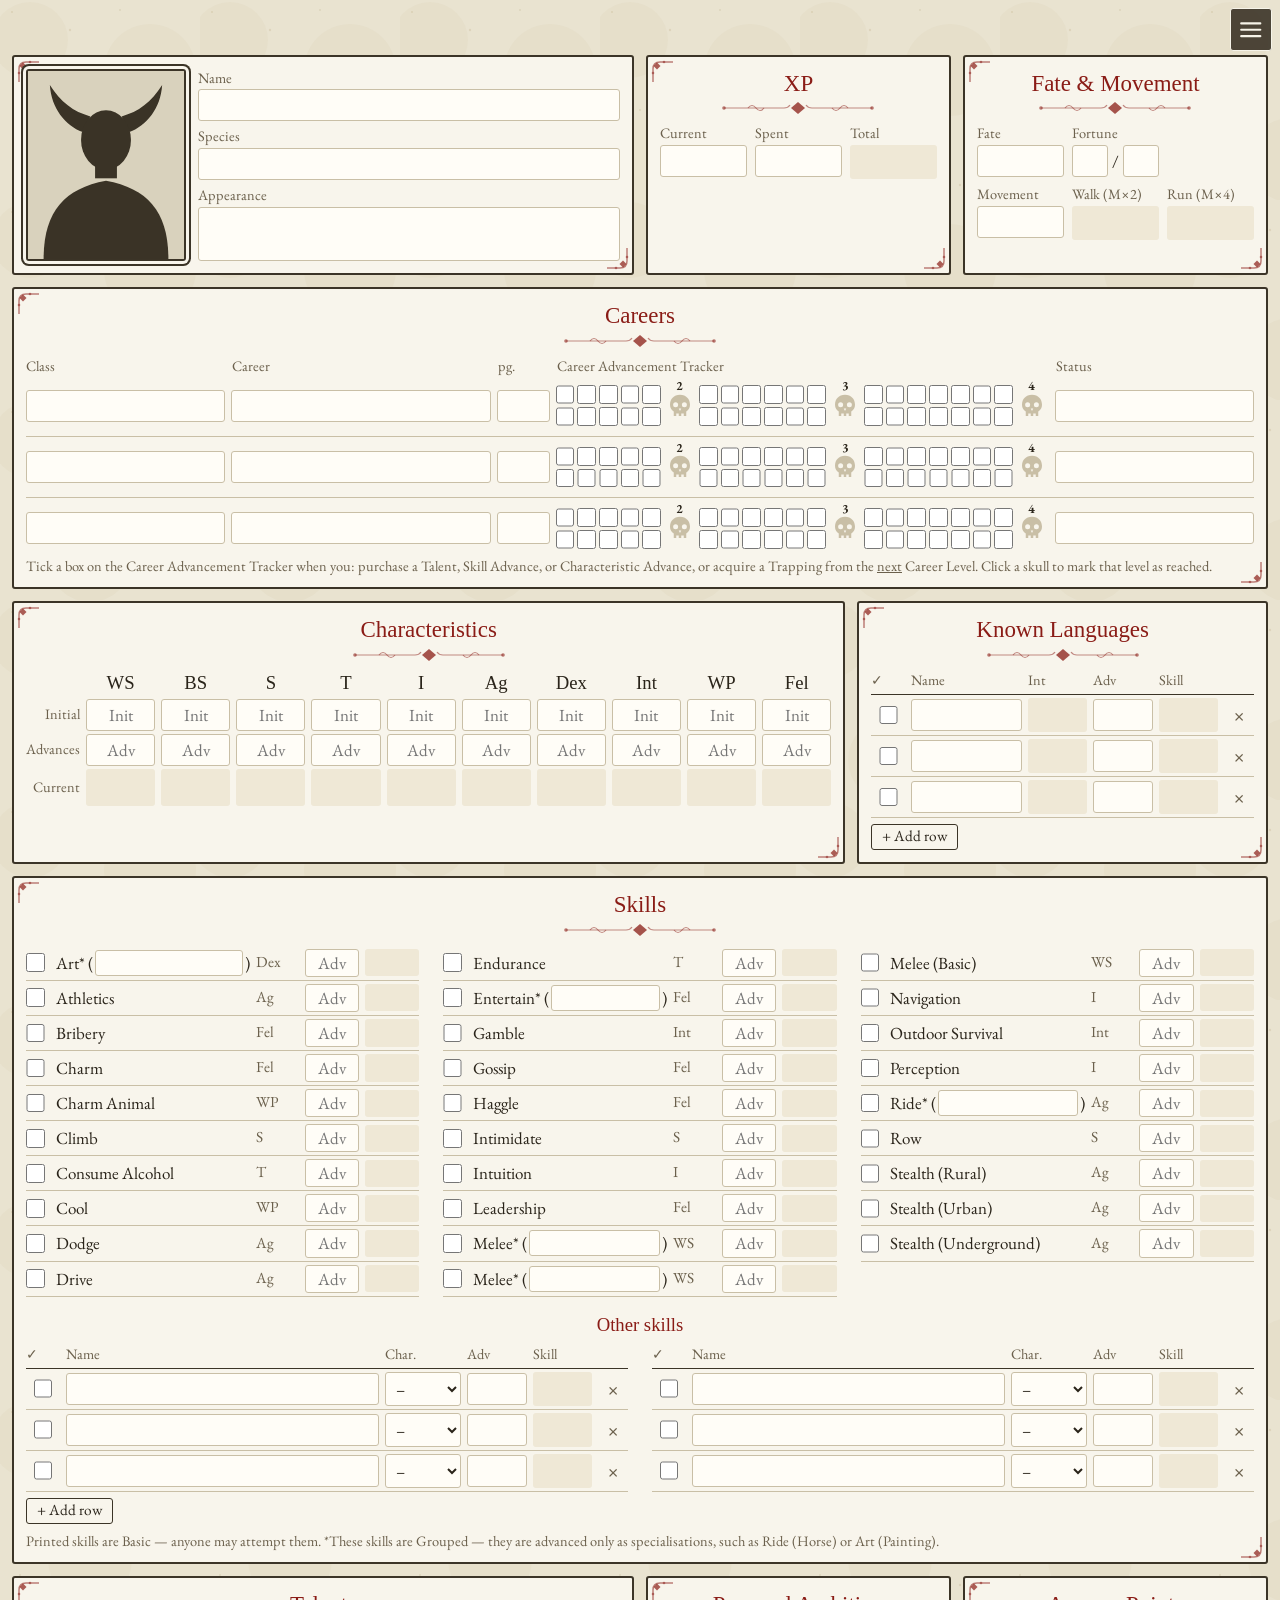
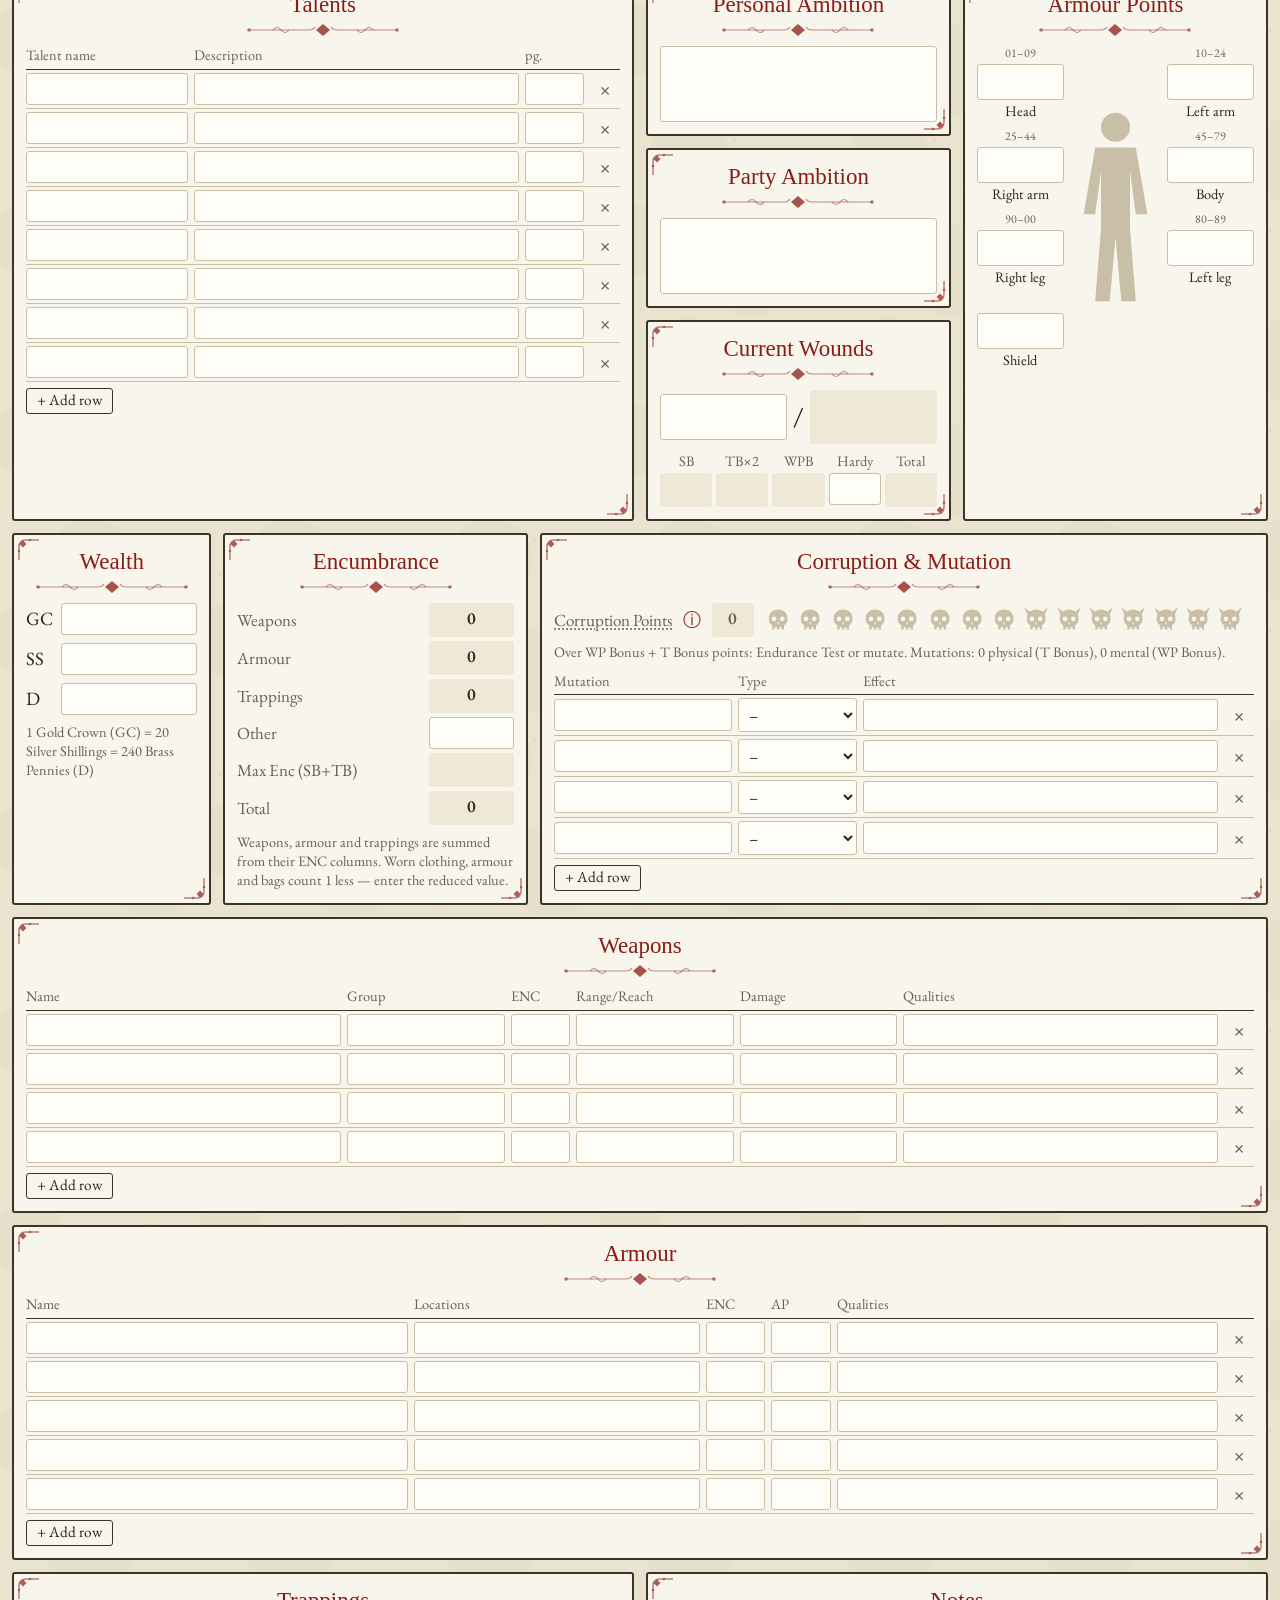
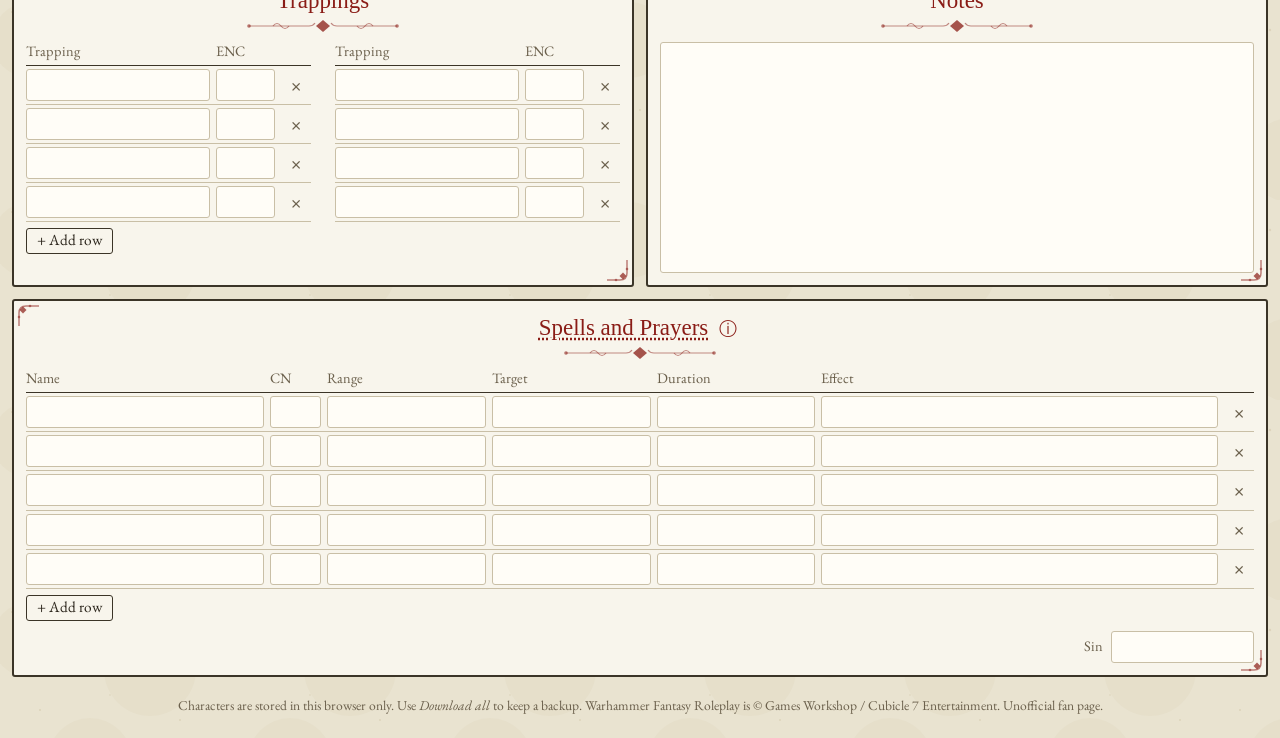
==== index.html @ a730bbed "Follow the 5th edition character creation rules for species and the starting party - Species data an" ====
<!DOCTYPE html>
<html lang="en">

<head>
    <meta charset="UTF-8">
    <meta name="viewport" content="width=device-width, initial-scale=1.0">
    <title>Warhammer Character</title>
    <meta name="description" content="Warhammer Fantasy Roleplay character sheet. Saves up to five characters in your browser and imports/exports YAML.">
    <link rel="preconnect" href="https://fonts.googleapis.com">
    <link rel="preconnect" href="https://fonts.gstatic.com" crossorigin>
    <link href="https://fonts.googleapis.com/css2?family=EB+Garamond:wght@400;600&family=IM+Fell+English+SC&display=swap" rel="stylesheet">
    <link href="https://fonts.googleapis.com/css2?family=Comic+Neue:wght@400;700&display=swap" rel="stylesheet">
    <link rel="stylesheet" href="css/sheet.css">
    <link rel="stylesheet" href="css/art.css">
    <script>
        // Apply the saved style before the page is drawn, so it doesn't flash.
        try {
            var t = localStorage.getItem('wfrp-sheet-theme');
            if (t) document.documentElement.setAttribute('data-theme', t);
        } catch (e) { }
    </script>
</head>

<body>
    <!-- Menu button; shows or hides the toolbar -->
    <button type="button" id="menuBtn" class="menu-btn" aria-controls="toolbar" aria-expanded="false" aria-label="Menu" title="Menu">
        <svg viewBox="0 0 24 24" aria-hidden="true"><path d="M3 6h18M3 12h18M3 18h18"/></svg>
    </button>

    <!-- Toolbar: character slots, style and file actions (hidden until the menu button is pressed) -->
    <header class="toolbar" id="toolbar" hidden>
        <label class="toolbar-slot">
            <span class="sr-only">Character</span>
            <select id="slotSelect"></select>
        </label>
        <label class="toolbar-style">
            <span class="sr-only">Style</span>
            <select id="themeSelect" title="Change the look of the sheet">
                <option value="">Parchment</option>
                <option value="death">Death</option>
                <option value="forest">Forest</option>
                <option value="water">Water</option>
                <option value="dessert">Dessert</option>
                <option value="bubblegum">Bubblegum</option>
            </select>
        </label>
        <div class="toolbar-actions">
            <button type="button" id="downloadBtn" title="Download all characters as one YAML file">&#8595; Download all</button>
            <button type="button" id="uploadBtn" title="Load characters from a YAML file (replaces all saved characters)">&#8593; Upload all</button>
            <button type="button" id="portraitBtn" title="Set the portrait from an image URL">Change picture</button>
            <button type="button" id="printBtn" title="Print the sheet">Print</button>
            <button type="button" id="clearBtn" class="danger" title="Delete the selected character">Delete</button>
            <span class="toolbar-draw">
                <button type="button" id="drawBtn" title="Open a FlockMod drawing room in a new tab">Draw</button>
                <label>
                    <span class="sr-only">Drawing room name</span>
                    <input type="text" id="drawRoom" class="short" placeholder="Name your drawing room" autocomplete="off" spellcheck="false">
                </label>
            </span>
            <input type="file" id="uploadInput" accept=".yaml,.yml,text/yaml,application/x-yaml" hidden>
        </div>
        <span id="status" class="toolbar-status" role="status" aria-live="polite"></span>
    </header>

    <!-- Dialog for the portrait URL, opened by the Change picture button -->
    <dialog id="portraitDialog" class="dialog" aria-labelledby="portraitDialogTitle">
        <form id="portraitForm" method="dialog">
            <h2 id="portraitDialogTitle">Change picture</h2>
            <label class="field">
                <span>Picture URL</span>
                <input type="url" id="portraitUrl" placeholder="https://…" autocomplete="off" inputmode="url">
            </label>
            <p class="hint">Paste the address of an image. Leave it empty to use the default picture.</p>
            <div class="dialog-actions">
                <button type="submit" id="portraitSave" class="primary">Save</button>
                <button type="button" id="portraitDefault">Use default</button>
                <button type="button" id="portraitCancel">Cancel</button>
            </div>
        </form>
    </dialog>

    <main class="sheet">

        <!-- Name, species, appearance and portrait -->
        <section class="panel identity span-lg-6 span-md-12">
            <figure class="portrait">
                <img id="portraitImg" src="img/default-portrait.svg" alt="Character portrait">
            </figure>
            <div class="identity-fields">
                <label class="field"><span>Name</span><textarea rows="1" class="oneline" data-path="name"></textarea></label>
                <label class="field"><span>Species</span><textarea rows="1" class="oneline" data-path="species" data-ref="species" data-suggest="ref-species"></textarea></label>
                <label class="field"><span>Appearance</span><textarea rows="2" data-path="appearance"></textarea></label>
            </div>
        </section>

        <section class="panel span-lg-3 span-md-6">
            <h2>XP</h2>
            <div class="trio">
                <label class="field"><span>Current</span><input type="number" data-path="xp.current"></label>
                <label class="field"><span>Spent</span><input type="number" data-path="xp.spent"></label>
                <label class="field"><span>Total</span><output data-calc="xp.total"></output></label>
            </div>
        </section>

        <section class="panel span-lg-3 span-md-6">
            <h2>Fate &amp; Movement</h2>
            <div class="trio">
                <label class="field"><span>Fate</span><input type="number" data-path="fate"></label>
                <div class="field">
                    <span>Fortune</span>
                    <div class="fraction">
                        <input type="number" data-path="fortune.current" aria-label="Fortune current">
                        <span aria-hidden="true">/</span>
                        <input type="number" data-path="fortune.max" aria-label="Fortune maximum">
                    </div>
                </div>
            </div>
            <div class="trio">
                <label class="field"><span>Movement</span><input type="number" data-path="movement"></label>
                <label class="field"><span>Walk (M×2)</span><output data-calc="move.walk"></output></label>
                <label class="field"><span>Run (M×4)</span><output data-calc="move.run"></output></label>
            </div>
        </section>

        <section class="panel span-lg-12">
            <h2>Careers</h2>
            <div id="careers" class="careers"></div>
            <p class="hint">Tick a box on the Career Advancement Tracker when you: purchase a Talent, Skill Advance, or Characteristic Advance, or acquire a Trapping from the <u>next</u> Career Level. Click a skull to mark that level as reached.</p>
        </section>

        <section class="panel span-lg-8 span-md-12">
            <h2>Characteristics</h2>
            <div id="characteristics" class="characteristics"></div>
        </section>

        <section class="panel span-lg-4 span-md-12">
            <h2>Known Languages</h2>
            <div class="list" data-list="languages"></div>
        </section>

        <section class="panel span-lg-12">
            <h2>Skills</h2>
            <div id="basicSkills" class="skills"></div>
            <h3>Other skills</h3>
            <div class="list list-columns" data-list="customSkills"></div>
            <p class="hint">Printed skills are Basic — anyone may attempt them. *These skills are Grouped — they are advanced only as specialisations, such as Ride (Horse) or Art (Painting).</p>
        </section>

        <section class="panel span-lg-6 span-md-12">
            <h2>Talents</h2>
            <div class="list" data-list="talents"></div>
        </section>

        <div class="stack span-lg-3 span-md-6">
            <section class="panel">
                <h2>Personal Ambition</h2>
                <textarea rows="3" data-path="ambitions.personal" aria-label="Personal ambition"></textarea>
            </section>
            <section class="panel">
                <h2>Party Ambition</h2>
                <textarea rows="3" data-path="ambitions.party" aria-label="Party ambition"></textarea>
            </section>
            <section class="panel">
                <h2>Current Wounds</h2>
                <div class="wounds-current">
                    <input type="number" data-path="wounds.current" aria-label="Current wounds">
                    <span>/</span>
                    <output data-calc="wounds.total"></output>
                </div>
                <div class="wounds-calc">
                    <label class="field"><span>SB</span><output data-calc="wounds.sb"></output></label>
                    <label class="field"><span>TB×2</span><output data-calc="wounds.tb2"></output></label>
                    <label class="field"><span>WPB</span><output data-calc="wounds.wpb"></output></label>
                    <label class="field"><span>Hardy</span><input type="number" data-path="wounds.hardy"></label>
                    <label class="field"><span>Total</span><output data-calc="wounds.total"></output></label>
                </div>
            </section>
        </div>

        <section class="panel span-lg-3 span-md-6">
            <h2>Armour Points</h2>
            <div class="armour-points">
                <label class="ap ap-head"><small>01–09</small><input type="number" data-path="armourPoints.head"><span>Head</span></label>
                <label class="ap ap-larm"><small>10–24</small><input type="number" data-path="armourPoints.leftArm"><span>Left arm</span></label>
                <label class="ap ap-rarm"><small>25–44</small><input type="number" data-path="armourPoints.rightArm"><span>Right arm</span></label>
                <label class="ap ap-body"><small>45–79</small><input type="number" data-path="armourPoints.body"><span>Body</span></label>
                <label class="ap ap-rleg"><small>90–00</small><input type="number" data-path="armourPoints.rightLeg"><span>Right leg</span></label>
                <label class="ap ap-lleg"><small>80–89</small><input type="number" data-path="armourPoints.leftLeg"><span>Left leg</span></label>
                <label class="ap ap-shield"><small>&nbsp;</small><input type="number" data-path="armourPoints.shield"><span>Shield</span></label>
                <svg class="ap-figure" viewBox="0 0 60 140" aria-hidden="true">
                    <circle cx="30" cy="14" r="10" />
                    <path d="M16 28h28l8 46h-8l-4-30v40l4 50h-10l-4-44-4 44H16l4-50V44l-4 30H8z" />
                </svg>
            </div>
        </section>

        <section class="panel span-lg-2 span-md-6">
            <h2>Wealth</h2>
            <div class="wealth">
                <label class="field"><span>GC</span><input type="number" data-path="wealth.gc"></label>
                <label class="field"><span>SS</span><input type="number" data-path="wealth.ss"></label>
                <label class="field"><span>D</span><input type="number" data-path="wealth.d"></label>
            </div>
            <p class="hint">1 Gold Crown (GC) = 20 Silver Shillings = 240 Brass Pennies (D)</p>
        </section>

        <section class="panel span-lg-3 span-md-6">
            <h2>Encumbrance</h2>
            <dl class="enc">
                <dt>Weapons</dt><dd><output data-calc="enc.weapons"></output></dd>
                <dt>Armour</dt><dd><output data-calc="enc.armour"></output></dd>
                <dt>Trappings</dt><dd><output data-calc="enc.trappings"></output></dd>
                <dt>Other</dt><dd><input type="number" data-path="encumbrance.other" aria-label="Other encumbrance"></dd>
                <dt>Max Enc (SB+TB)</dt><dd><output data-calc="enc.max"></output></dd>
                <dt>Total</dt><dd><output data-calc="enc.total"></output></dd>
            </dl>
            <p class="hint">Weapons, armour and trappings are summed from their ENC columns. Worn clothing, armour and bags count 1 less — enter the reduced value.</p>
        </section>

        <section class="panel span-lg-7 span-md-12">
            <h2>Corruption &amp; Mutation</h2>
            <div class="corruption">
                <span class="corruption-label"><span class="has-tip" id="corruptionTip" title="Corruption Tests: at the end of a session the GM picks your worst exposure and calls for one Challenging (+0 SL) Test — Endurance for physical corruption, Cool for spiritual.&#10;Exposure: touching the source for 1 Turn, or 1 hour near it. Prolonged exposure: touching it for 1 hour, or 6 hours near it.&#10;&#10;Minor — fail: +1 point.&#10;Exposure to Corruption (Minor) creatures, refined warpstone or a profane artefact; prolonged exposure to cultists, cult temples, skaven or mutant lairs.&#10;&#10;Moderate — fail: +2, +0 SL: +1, 1+ SL: none.&#10;Exposure to Corruption (Moderate) creatures or warpstone; prolonged exposure to refined warpstone or a Chaos-tainted artefact.&#10;&#10;Major — fail: +3, +0 SL: +2, 1–3 SL: +1, 4+ SL: none.&#10;Exposure to Corruption (Major) creatures; prolonged exposure to warpstone; a deal with a daemon; eating refined warpstone.&#10;&#10;Mutation: with more points than WP Bonus + T Bonus, make a Challenging (+0 SL) Endurance Test. On a failure, lose points equal to your WP Bonus and roll d100 for body or mind — body on 01–50 for Humans, 01–10 for Halflings, 01–05 for Dwarfs; Elves always mutate in mind. Then roll on the Physical or Mental Corruption table. It shows within 3d10 days.&#10;&#10;Absolution is up to the GM: cleansing a Chaos temple, a holy pilgrimage, destroying an unholy artefact, or joining a holy order.">Corruption Points</span> <button type="button" class="info-btn" data-info="corruptionInfo" aria-expanded="false" aria-controls="corruptionInfo" aria-label="Corruption rules" title="Corruption rules">&#9432;</button> <output data-calc="corruption"></output></span>
                <div id="corruptionTrack" class="corruption-track"></div>
            </div>
            <div id="corruptionInfo" class="info-pop" data-source="corruptionTip" hidden></div>
            <p id="corruptionLimits" class="corruption-limits" aria-live="polite"></p>
            <div class="list" data-list="mutations"></div>
        </section>

        <section class="panel span-lg-12">
            <h2>Weapons</h2>
            <div class="list" data-list="weapons"></div>
        </section>

        <section class="panel span-lg-12">
            <h2>Armour</h2>
            <div class="list" data-list="armour"></div>
        </section>

        <section class="panel span-lg-6 span-md-12">
            <h2>Trappings</h2>
            <div class="list list-columns" data-list="trappings"></div>
        </section>

        <section class="panel span-lg-6 span-md-12">
            <h2>Notes</h2>
            <textarea class="notes" rows="10" data-path="notes" aria-label="Notes"></textarea>
        </section>

        <section class="panel span-lg-12">
            <h2><span class="has-tip" id="magicTip" title="MAGIC&#10;Casting: a Challenging (+0 SL) Language (Magick) Test. The spell works if your SL is at least its CN.&#10;Doubles on a success: a Critical Cast — roll on the Minor Miscast table, but also pick Critical Damage, Total Power (add the tens die to SL for Overcasting) or Unstoppable Force (cannot be dispelled). Petty spells never miscast this way.&#10;Doubles on a failure: a Fumble — roll on the Minor Miscast table.&#10;&#10;Channelling: spend your Action on a Challenging (+0 SL) Channelling Test for one Wind. The SL build a pool you add to your next Casting Test for that lore. Doubles on a success add your WP Bonus; doubles on a failure lose 1d10 SL and miscast. Taking damage or a Condition while channelling: Hard (−2 SL) Cool Test or the same happens.&#10;&#10;Overcasting: spare SL (up to Int Bonus + WP Bonus) add range, area, targets, duration or magic-missile Damage. Not for petty or unmemorised spells, Range You or Touch, or Duration Instant.&#10;Magic missiles: Damage is the spell&#x27;s Damage + your WP Bonus; reverse the casting dice for the hit location.&#10;Ingredients: lower a miscast one step (Major to Minor, Minor to none); about half the CN in shillings, 10d for CN 0.&#10;Armour: −1 SL to cast and channel per AP on your most armoured location (no penalty for metal with Chamon or leather with Ghur).&#10;Dispelling: once per Round, an Opposed Language (Magick) Test against a caster within Willpower yards. A lasting spell needs an Extended Test until your SL reach its CN.&#10;Corrupting influences and warpstone turn Minor Miscasts into Major ones.&#10;&#10;PRAYERS&#10;Blessings and Miracles: a Challenging (+0 SL) Pray Test. A Fumble brings the Wrath of the Gods. Each prayer can only be in effect once at a time.&#10;Blessings: each +2 SL adds +6 yards, +1 target or +6 Rounds.&#10;Miracles: each +2 SL adds the listed range, targets or duration again (Range You and Duration Instant cannot be extended).&#10;Sin: if the units die of a Pray Test is equal to or lower than your Sin Points, you suffer the Wrath of the Gods even on a success — roll d100 + 10 per Sin Point, then lose 1 Sin Point.">Spells and Prayers</span> <button type="button" class="info-btn" data-info="magicInfo" aria-expanded="false" aria-controls="magicInfo" aria-label="Magic and prayer rules" title="Magic and prayer rules">&#9432;</button></h2>
            <div id="magicInfo" class="info-pop" data-source="magicTip" hidden></div>
            <div class="list" data-list="spells"></div>
            <label class="field field-inline sin"><span>Sin</span><input type="number" data-path="sin"></label>
        </section>
    </main>

    <footer class="footer">
        Characters are stored in this browser only. Use <em>Download all</em> to keep a backup.
        Warhammer Fantasy Roleplay is © Games Workshop / Cubicle 7 Entertainment. Unofficial fan page.
    </footer>

    <script src="js/vendor/js-yaml.min.js"></script>
    <script src="js/sheet.js"></script>
</body>

</html>
---- css/sheet.css ----
/* =====================================================================
   Warhammer Character – stylesheet
   ---------------------------------------------------------------------
   1. Theme      – change colours, fonts and sizes here
      Themes     – the styles in the drop-down (death, forest, ...)
   2. Base       – page and form defaults
   3. Toolbar
   4. Layout     – the grid of panels (mobile first)
   5. Sections   – identity, careers, characteristics, skills, ...
   6. Tables     – the editable lists (talents, weapons, ...)
   7. Print
   ===================================================================== */

/* ---------- 1. Theme ---------- */
:root {
    --paper: #e9e3d0;          /* page background */
    --panel: #f8f5ec;          /* section background */
    --ink: #2a241a;            /* text */
    --ink-soft: #6b604c;       /* labels and hints */
    --line: #3b3427;           /* panel borders */
    --line-soft: #c9bfa6;      /* input underlines */
    --accent: #8a1c16;         /* headings, ticked boxes */
    --accent-ink: #fff8ef;     /* text on accent */
    --field: #fffdf7;          /* input background */
    --calc: #efe8d6;           /* calculated values background */
    --warn: #b3261e;
    --bar: #3b3427;            /* toolbar background */
    --bar-ink: #f8f5ec;        /* toolbar text */
    --bar-error: #ffb4ab;

    --font-head: 'IM Fell English SC', Georgia, serif;
    --font-body: 'EB Garamond', Georgia, 'Times New Roman', serif;
    --font-size: 17px;

    --gap: 12px;               /* space between panels */
    --pad: 12px;               /* space inside panels */
    --radius: 3px;
    --sheet-width: 1400px;
}

@media (prefers-color-scheme: dark) {
    :root {
        --paper: #1b1915;
        --panel: #26231d;
        --ink: #e9e1cf;
        --ink-soft: #a89c84;
        --line: #6e624c;
        --line-soft: #4d4537;
        --accent: #d4574c;
        --accent-ink: #1b1915;
        --field: #1f1c17;
        --calc: #312d25;
        --warn: #ff8a80;
        --bar: #12100d;
    }
}

/* ---------- Themes ----------
   Picked with the style drop-down, which sets data-theme on <html>.
   Each one only redefines the colour variables above.
   Without data-theme the sheet follows the system light/dark setting. */
:root[data-theme="death"] {
    --paper: #0c0c0e;
    --panel: #17171a;
    --ink: #d9d9d4;
    --ink-soft: #8b8b86;
    --line: #5a5a5f;
    --line-soft: #34343a;
    --accent: #a3b18a;
    --accent-ink: #0c0c0e;
    --field: #101013;
    --calc: #212126;
    --warn: #e05a4f;
    --bar: #000;
    --bar-ink: #d9d9d4;
    --font-head: 'IM Fell English SC', Georgia, serif;
}
:root[data-theme="forest"] {
    --paper: #d4dcc3;
    --panel: #eef2e2;
    --ink: #1f2d1a;
    --ink-soft: #55684b;
    --line: #2f4a2a;
    --line-soft: #b7c5a3;
    --accent: #3d6b2e;
    --accent-ink: #f2f7e8;
    --field: #f9fbf2;
    --calc: #dfe8cd;
    --warn: #a83225;
    --bar: #2f4a2a;
    --bar-ink: #eef2e2;
}
:root[data-theme="water"] {
    --paper: #cfe3ec;
    --panel: #eaf5fa;
    --ink: #12303f;
    --ink-soft: #4a6b7a;
    --line: #1f4e66;
    --line-soft: #a9cadb;
    --accent: #11708f;
    --accent-ink: #eaf5fa;
    --field: #f7fcfe;
    --calc: #d3e8f1;
    --warn: #b3261e;
    --bar: #1f4e66;
    --bar-ink: #eaf5fa;
}
:root[data-theme="dessert"] {
    --paper: #ecd9b0;
    --panel: #f8ecd0;
    --ink: #3a2a14;
    --ink-soft: #7a6240;
    --line: #8a5a24;
    --line-soft: #dcc28f;
    --accent: #b5651d;
    --accent-ink: #fff4dc;
    --field: #fffaec;
    --calc: #efdcaf;
    --warn: #a3281c;
    --bar: #8a5a24;
    --bar-ink: #fff4dc;
}
:root[data-theme="bubblegum"] {
    --paper: #ffc9e3;
    --panel: #fff0f8;
    --ink: #4a1d3a;
    --ink-soft: #94597d;
    --line: #d94a9a;
    --line-soft: #f5b3d6;
    --accent: #d6267f;
    --accent-ink: #fff0f8;
    --field: #fffafd;
    --calc: #ffdcee;
    --warn: #c0172b;
    --bar: #ff5fb0;
    --bar-ink: #3a0f2b;
    --font-body: 'Comic Neue', 'Comic Sans MS', 'Trebuchet MS', sans-serif;
    --font-head: 'Comic Neue', 'Comic Sans MS', 'Trebuchet MS', sans-serif;
}
:root[data-theme="bubblegum"] h2,
:root[data-theme="bubblegum"] h3 { font-weight: 700; }

/* ---------- 2. Base ---------- */
*,
*::before,
*::after { box-sizing: border-box; }

html { font-size: var(--font-size); -webkit-text-size-adjust: 100%; }

body {
    margin: 0;
    background: var(--paper);
    color: var(--ink);
    font-family: var(--font-body);
    line-height: 1.3;
}

h2, h3 {
    font-family: var(--font-head);
    font-weight: normal;
    color: var(--accent);
    margin: 0 0 8px;
    text-align: center;
}
h2 { font-size: 1.35rem; }
h3 { font-size: 1.1rem; margin-top: 16px; }

input, select, textarea, button, output {
    font: inherit;
    color: inherit;
}

input[type="text"], input[type="number"], input[type="url"], select, textarea {
    width: 100%;
    min-width: 0;
    padding: 4px 6px;
    background: var(--field);
    border: 1px solid var(--line-soft);
    border-radius: var(--radius);
}
/* Text fields grow downwards with their content (up to 10 lines, see autosize() in sheet.js) */
textarea { resize: none; overflow-y: hidden; display: block; }

input:focus, select:focus, textarea:focus, button:focus-visible {
    outline: 2px solid var(--accent);
    outline-offset: 0;
}

/* Number inputs: no spinners, centred */
input[type="number"] { text-align: center; -moz-appearance: textfield; appearance: textfield; }
input[type="number"]::-webkit-outer-spin-button,
input[type="number"]::-webkit-inner-spin-button { -webkit-appearance: none; margin: 0; }

/* Calculated (read-only) values */
output {
    display: block;
    min-height: 2em;
    padding: 4px 6px;
    background: var(--calc);
    border-radius: var(--radius);
    text-align: center;
    font-weight: 600;
}
output.over { color: var(--warn); }

input[type="checkbox"] {
    width: 1.1rem;
    height: 1.1rem;
    margin: 0;
    accent-color: var(--accent);
}

button {
    cursor: pointer;
    padding: 6px 12px;
    background: var(--panel);
    border: 1px solid var(--line);
    border-radius: var(--radius);
}
button:hover { background: var(--calc); }
button.danger { color: var(--warn); }

.sr-only {
    position: absolute; width: 1px; height: 1px; overflow: hidden;
    clip: rect(0 0 0 0); white-space: nowrap;
}

.hint { color: var(--ink-soft); font-size: 0.85rem; margin: 8px 0 0; }

/* A label above its input */
.field { display: flex; flex-direction: column; gap: 2px; min-width: 0; }
.field > span { color: var(--ink-soft); font-size: 0.85rem; }
.field-inline { flex-direction: row; align-items: center; gap: 8px; }

/* ---------- 3. Toolbar ---------- */
.toolbar[hidden] { display: none; }
.toolbar {
    position: sticky;
    top: 0;
    z-index: 10;
    display: flex;
    flex-wrap: wrap;
    align-items: center;
    gap: 8px;
    padding: 8px 12px;
    padding-left: max(12px, env(safe-area-inset-left));
    padding-right: max(56px, env(safe-area-inset-right)); /* room for the menu button */
    background: var(--bar);
    color: var(--bar-ink);
}
/* Menu button: always visible in the top right corner */
.menu-btn {
    position: fixed;
    top: 8px;
    right: max(8px, env(safe-area-inset-right));
    z-index: 20;
    display: flex;
    align-items: center;
    justify-content: center;
    width: 2.5rem;
    height: 2.5rem;
    padding: 0;
    background: var(--bar);
    color: var(--bar-ink);
    border: 1px solid var(--bar-ink);
    border-radius: var(--radius);
    opacity: 0.9;
}
.menu-btn:hover { background: var(--bar); opacity: 1; }
.menu-btn svg { width: 1.5rem; height: 1.5rem; fill: none; stroke: currentColor; stroke-width: 2; stroke-linecap: round; }
.menu-btn[aria-expanded="true"] { opacity: 1; }
/* While the menu is hidden, keep the button clear of the first panel */
.menu-btn[aria-expanded="false"] ~ .sheet { padding-top: calc(var(--gap) + 2.5rem); }

.toolbar-slot { flex: 1 1 200px; max-width: 360px; }
.toolbar-style { flex: 0 1 140px; }
.toolbar select { background: var(--field); color: var(--ink); }
.toolbar-actions { display: flex; flex-wrap: wrap; gap: 6px; }
.toolbar-actions button { padding: 4px 10px; color: var(--ink); }
.toolbar-actions button.danger { color: var(--warn); }
.toolbar-draw { display: flex; gap: 6px; }
.toolbar-draw input { width: 13rem; padding: 4px 8px; background: var(--field); color: var(--ink); }
.toolbar-draw input::placeholder { color: #888; opacity: 1; }
.toolbar-draw input.short { color: var(--warn); } /* fewer than 8 letters */
.toolbar-status { font-size: 0.9rem; color: var(--bar-ink); }
.toolbar-status.error { color: var(--bar-error); }

/* Suggestion drop-down under a text field (see the suggestion drop-down in sheet.js) */
.suggest[hidden] { display: none; }
.suggest {
    position: absolute;
    z-index: 30;
    max-height: 18rem;
    margin: 2px 0 0;
    padding: 4px 0;
    overflow-y: auto;
    list-style: none;
    background: var(--panel);
    color: var(--ink);
    border: 1px solid var(--line);
    border-radius: var(--radius);
    box-shadow: 0 6px 18px rgba(0, 0, 0, 0.25);
}
.suggest li { padding: 4px 10px; line-height: 1.25; cursor: pointer; }
.suggest li:hover, .suggest li[aria-selected="true"] { background: var(--calc); }
.suggest-label { display: block; font-size: 0.8rem; color: var(--ink-soft); }
.suggest li.suggest-more { font-size: 0.8rem; color: var(--ink-soft); cursor: default; }
.suggest li.suggest-more:hover { background: none; }

/* ---------- 4. Layout ---------- */
/* Mobile first: one column. Panels get wider spans as the screen grows.
   span-md-* applies from 700px, span-lg-* from 1100px (12 column grid). */
.sheet {
    display: grid;
    grid-template-columns: repeat(12, minmax(0, 1fr));
    gap: var(--gap);
    max-width: var(--sheet-width);
    margin: 0 auto;
    padding: var(--gap);
    padding-left: max(var(--gap), env(safe-area-inset-left));
    padding-right: max(var(--gap), env(safe-area-inset-right));
}
.sheet > * { grid-column: span 12; min-width: 0; }

@media (min-width: 700px) {
    .sheet > .span-md-6 { grid-column: span 6; }
    .sheet > .span-md-12 { grid-column: span 12; }
}
@media (min-width: 1100px) {
    .sheet > .span-lg-2 { grid-column: span 2; }
    .sheet > .span-lg-3 { grid-column: span 3; }
    .sheet > .span-lg-4 { grid-column: span 4; }
    .sheet > .span-lg-6 { grid-column: span 6; }
    .sheet > .span-lg-7 { grid-column: span 7; }
    .sheet > .span-lg-8 { grid-column: span 8; }
    .sheet > .span-lg-12 { grid-column: span 12; }
}

.panel {
    background: var(--panel);
    border: 2px solid var(--line);
    border-radius: var(--radius);
    padding: var(--pad);
    min-width: 0;
}
.stack { display: flex; flex-direction: column; gap: var(--gap); }
.stack > .panel { flex: 1 1 auto; }

.trio { display: grid; grid-template-columns: repeat(3, minmax(0, 1fr)); gap: 8px; margin-bottom: 8px; }
.trio:last-child { margin-bottom: 0; }
.fraction { display: flex; align-items: center; gap: 4px; }

.footer {
    max-width: var(--sheet-width);
    margin: 0 auto;
    padding: 8px var(--gap) 24px;
    color: var(--ink-soft);
    font-size: 0.8rem;
    text-align: center;
}

/* ---------- 5. Sections ---------- */

/* Identity and portrait */
.identity { display: grid; grid-template-columns: 120px minmax(0, 1fr); gap: var(--pad); align-items: start; }
.portrait { margin: 0; }
.portrait img {
    display: block;
    width: 100%;
    aspect-ratio: 5 / 6;
    object-fit: cover;
    border: 2px solid var(--line);
    border-radius: var(--radius);
    background: var(--calc);
}
.identity-fields { display: grid; gap: 6px; }
@media (min-width: 500px) {
    .identity { grid-template-columns: 160px minmax(0, 1fr); }
}

/* Careers and advancement tracker */
.careers { display: grid; gap: 10px; }
.career-head { display: none; }
.career-row {
    display: grid;
    grid-template-columns: minmax(0, 1fr) minmax(0, 1fr) 3.5rem;
    gap: 6px;
    padding-bottom: 10px;
    border-bottom: 1px solid var(--line-soft);
}
.career-row:last-child { border-bottom: 0; padding-bottom: 0; }
.career-row .tracker { grid-column: 1 / -1; }
.career-row .cell:last-child { grid-column: 1 / -1; }

.tracker { display: flex; flex-wrap: wrap; align-items: center; gap: 4px 2px; }
.tracker-seg {
    display: grid;
    grid-template-columns: repeat(var(--n), 1.1rem);
    gap: 3px;
}
.skull {
    position: relative;
    width: 2rem;
    height: 2rem;
    padding: 2px;
    border: 0;
    background: none;
    color: var(--line-soft);
}
.skull:hover { background: none; color: var(--ink-soft); }
.skull svg { width: 100%; height: 100%; fill: currentColor; }
.skull[aria-pressed="true"] { color: var(--accent); }
.skull.level b {
    position: absolute;
    top: -0.6rem;
    left: 0;
    right: 0;
    font-size: 0.75rem;
    color: var(--ink);
}

@media (min-width: 1100px) {
    /* Header and rows share the columns of .careers through subgrid */
    .careers { grid-template-columns: 1fr 1.3fr 3rem auto 1fr; column-gap: 8px; }
    .career-head, .career-row {
        display: grid;
        grid-column: 1 / -1;
        grid-template-columns: subgrid;
        align-items: center;
    }
    .career-head { color: var(--ink-soft); font-size: 0.85rem; }
    .career-row .tracker, .career-row .cell:last-child { grid-column: auto; }
    .career-row .cell-label { display: none; }
}

/* Characteristics: 5 per row on phones, all 10 in a row on wider screens */
.characteristics {
    display: grid;
    grid-template-columns: repeat(5, minmax(0, 1fr));
    gap: 6px;
}
.char-legend { display: none; }
.char { display: grid; gap: 3px; text-align: center; }
.char-name { font-family: var(--font-head); font-size: 1.1rem; }
.char output { font-size: 1.1rem; }

@media (min-width: 700px) {
    .characteristics { grid-template-columns: auto repeat(10, minmax(0, 1fr)); }
    .char-legend {
        display: grid;
        gap: 3px;
        grid-template-rows: subgrid;
        grid-row: span 4;
        color: var(--ink-soft);
        font-size: 0.85rem;
        text-align: right;
    }
    .char { grid-template-rows: subgrid; grid-row: span 4; }
    .char-legend span { display: flex; align-items: center; justify-content: flex-end; }
    .char input { padding: 4px 2px; }
}

/* Basic skills: flows into 1–3 columns */
.skills { columns: 3 320px; column-gap: 24px; }
.skill {
    display: grid;
    grid-template-columns: 1.4rem minmax(0, 1fr) 2.5rem 3.2rem 3.2rem;
    align-items: center;
    gap: 6px;
    padding: 3px 0;
    border-bottom: 1px solid var(--line-soft);
    break-inside: avoid;
}
.skill-name { display: flex; align-items: center; gap: 2px; white-space: nowrap; overflow: hidden; }
.skill-name .spec { padding: 1px 4px; min-width: 3rem; }
.skill-char { color: var(--ink-soft); font-size: 0.9rem; }
.skill output, .skill input[type="number"] { padding: 2px; min-height: 1.6em; }

/* Current wounds */
.wounds-current {
    display: grid;
    grid-template-columns: 1fr auto 1fr;
    align-items: center;
    gap: 6px;
    margin-bottom: 8px;
    font-size: 1.6rem;
}
.wounds-current input { font-size: 1.6rem; }
.wounds-current output { font-size: 1.6rem; }
.wounds-calc { display: grid; grid-template-columns: repeat(5, minmax(0, 1fr)); gap: 4px; text-align: center; }
.wounds-calc input { padding: 4px 2px; }

/* Armour points around a figure */
.armour-points {
    display: grid;
    grid-template-columns: 1fr 1fr 1fr;
    grid-template-areas:
        "head   fig    larm"
        "rarm   fig    body"
        "rleg   fig    lleg"
        "shield fig    .";
    gap: 8px;
    align-items: center;
}
.ap { display: grid; gap: 2px; text-align: center; font-size: 0.85rem; }
.ap small { color: var(--ink-soft); }
.ap input { font-size: 1.2rem; }
.ap-head { grid-area: head; }
.ap-larm { grid-area: larm; }
.ap-rarm { grid-area: rarm; }
.ap-body { grid-area: body; }
.ap-rleg { grid-area: rleg; }
.ap-lleg { grid-area: lleg; }
.ap-shield { grid-area: shield; }
.ap-figure { grid-area: fig; width: 100%; max-height: 260px; fill: var(--line-soft); }

/* Wealth and encumbrance */
.wealth { display: grid; grid-template-columns: repeat(3, minmax(0, 1fr)); gap: 8px; }
@media (min-width: 1100px) {
    .wealth { grid-template-columns: 1fr; }
    .wealth .field { flex-direction: row; align-items: center; gap: 8px; }
    .wealth .field > span { width: 2rem; font-size: 1.1rem; color: var(--ink); }
}
.enc { display: grid; grid-template-columns: 1fr 5rem; gap: 4px 8px; margin: 0; align-items: center; }
.enc dt { color: var(--ink-soft); }
.enc dd { margin: 0; }

/* Corruption track */
.corruption { display: flex; flex-wrap: wrap; align-items: center; gap: 8px; margin-bottom: 10px; }
.corruption-label { display: flex; align-items: center; gap: 6px; color: var(--ink-soft); }
.corruption-label output { min-width: 2.5rem; }
/* Text with a hover tip */
.has-tip { cursor: help; text-decoration: underline dotted; text-underline-offset: 3px; }
/* ⓘ button that opens the same text as a panel, for touch screens */
.info-btn {
    display: inline-flex; align-items: center; justify-content: center;
    width: 1.6rem; height: 1.6rem; padding: 0;
    font-size: 1.05rem; line-height: 1; color: var(--accent);
    background: none; border: 1px solid transparent; border-radius: 50%;
}
.info-btn:hover, .info-btn[aria-expanded="true"] { background: var(--calc); border-color: var(--line-soft); }
.info-pop[hidden] { display: none; }
/* Fields with a description: small ⓘ in the bottom right corner of the field */
.cell.has-info, .field.has-info { position: relative; align-self: start; } /* no stretching, so the ⓘ stays in the field */
.cell.has-info textarea, .field.has-info textarea { padding-right: 1.7rem; }
.info-btn.field-info { position: absolute; right: 3px; bottom: 4px; width: 1.35rem; height: 1.35rem; font-size: 0.9rem; }
.info-pop.floating {
    position: absolute;
    z-index: 25;
    margin: 0;
    background: var(--panel);
    border-color: var(--line);
    box-shadow: 0 6px 18px rgba(0, 0, 0, 0.25);
}
.info-pop {
    margin: 0 0 10px;
    padding: 10px 12px;
    font-size: 0.9rem;
    white-space: pre-line;
    background: var(--field);
    border: 1px solid var(--line-soft);
    border-radius: var(--radius);
}
.corruption-track { display: flex; flex-wrap: wrap; gap: 0; }
.corruption-track .skull { width: 1.9rem; height: 1.9rem; }
.corruption-limits { margin: -4px 0 10px; font-size: 0.85rem; color: var(--ink-soft); }
.corruption-limits.over { color: var(--warn); font-weight: 600; }

.notes { min-height: 12rem; }
.sin { margin-top: 10px; max-width: 10rem; margin-left: auto; }

/* ---------- 6. Tables (editable lists) ---------- */
/* Phones: each row is a small card with labels.
   From 700px: a real table with a header row; columns come from --cols. */
.list { display: grid; gap: 8px; }
.list-head { display: none; }
.list-row {
    position: relative;
    display: grid;
    grid-template-columns: repeat(auto-fill, minmax(4.5rem, 1fr));
    gap: 4px 8px;
    padding: 8px 2.2rem 8px 8px;
    border: 1px solid var(--line-soft);
    border-radius: var(--radius);
}
.list-row .cell { display: flex; flex-direction: column; gap: 1px; min-width: 0; }
.list-row .cell.wide { grid-column: 1 / -1; }
.list-row .cell.check { flex-direction: row; align-items: center; gap: 6px; }
.cell-label { color: var(--ink-soft); font-size: 0.75rem; }

.row-remove {
    position: absolute;
    top: 4px;
    right: 4px;
    width: 1.75rem;
    height: 1.75rem;
    padding: 0;
    border: 0;
    background: none;
    color: var(--ink-soft);
    font-size: 1.2rem;
    line-height: 1;
}
.row-remove:hover { color: var(--warn); background: none; }
.row-add { justify-self: start; padding: 2px 10px; font-size: 0.9rem; }

@media (min-width: 700px) {
    .list { gap: 0; }
    .list-head, .list-row {
        display: grid;
        grid-template-columns: var(--cols);
        align-items: center;
        gap: 6px;
    }
    .list-head {
        color: var(--ink-soft);
        font-size: 0.85rem;
        padding: 0 0 4px;
        border-bottom: 1px solid var(--line);
    }
    .list-row {
        padding: 3px 0;
        border: 0;
        border-bottom: 1px solid var(--line-soft);
        border-radius: 0;
    }
    .list-row .cell.wide { grid-column: auto; }
    .list-row .cell-label { display: none; }
    .list-row .cell.check { justify-content: center; }
    .row-remove { position: static; }
    .row-add { margin-top: 6px; }

    /* Short lists (trappings, other skills) flow into several columns,
       each column with its own header (.extra-2, .extra-3). */
    .list-columns { column-gap: 24px; }
    .list-columns > .row-add { grid-column: 1 / -1; }
    .list-columns > .list-head.extra { display: none; }
    [data-list="trappings"] { grid-template-columns: repeat(2, minmax(0, 1fr)); }
    [data-list="trappings"] > .list-head.extra-2 { display: grid; }
}
@media (min-width: 900px) {
    [data-list="customSkills"] { grid-template-columns: repeat(2, minmax(0, 1fr)); }
    [data-list="customSkills"] > .list-head.extra-2 { display: grid; }
}
@media (min-width: 1300px) {
    [data-list="customSkills"] { grid-template-columns: repeat(3, minmax(0, 1fr)); }
    [data-list="customSkills"] > .list-head.extra-3 { display: grid; }
}

/* Dialogs (Change picture) */
.dialog {
    width: min(92vw, 28rem);
    padding: var(--pad);
    background: var(--panel);
    color: var(--ink);
    border: 2px solid var(--line);
    border-radius: var(--radius);
}
.dialog::backdrop { background: rgba(0, 0, 0, 0.55); }
.dialog h2 { margin-bottom: 10px; }
.dialog-actions { display: flex; flex-wrap: wrap; gap: 8px; margin-top: 12px; }
button.primary { background: var(--accent); color: var(--accent-ink); border-color: var(--accent); }
button.primary:hover { background: var(--accent); filter: brightness(1.1); }

/* ---------- 7. Print ---------- */
@media print {
    :root { --paper: #fff; --panel: #fff; --field: #fff; --calc: #fff; --font-size: 11px; }
    .toolbar, .menu-btn, .dialog, .footer, .row-add, .row-remove, .hint, .suggest, .info-btn, .info-pop { display: none !important; }
    .sheet { padding: 0; }
    .panel { break-inside: avoid; }
}
---- css/art.css ----
/* =====================================================================
   WFRP Character Sheet – theme artwork
   ---------------------------------------------------------------------
   Decorations for the styles in the Style drop-down. Loaded after
   sheet.css. The pictures are small SVG files in img/art/:

     <theme>-tile.svg     repeating page background
     <theme>-corner.svg   ornament in the top left and bottom right of every panel
     <theme>-divider.svg  flourish under every heading

   To change a look, edit those SVG files or the variables below.
   To add a style, add a block like the ones below and the colours in
   sheet.css (see the README).
   ===================================================================== */

/* ---------- Variables (default = Parchment) ---------- */
:root {
    --bg-image: url("../img/art/parchment-tile.svg");
    --bg-size: 200px;
    --corner: url("../img/art/parchment-corner.svg");
    --corner-size: 24px;
    --corner-offset: 3px;
    --divider: url("../img/art/parchment-divider.svg");
    --panel-radius: var(--radius);
    --panel-shadow: none;
    --heading-glow: none;
}

:root[data-theme="death"] {
    --bg-image: radial-gradient(ellipse at 50% 0, rgba(163, 177, 138, 0.12), transparent 60%),
                url("../img/art/death-tile.svg");
    --bg-size: auto, 220px;
    --corner: url("../img/art/death-corner.svg");
    --corner-size: 30px;
    --divider: url("../img/art/death-divider.svg");
    --panel-shadow: 0 0 14px rgba(163, 177, 138, 0.12);
    --heading-glow: 0 0 10px rgba(163, 177, 138, 0.45);
}
:root[data-theme="forest"] {
    --bg-image: url("../img/art/forest-tile.svg");
    --bg-size: 180px;
    --corner: url("../img/art/forest-corner.svg");
    --corner-size: 30px;
    --divider: url("../img/art/forest-divider.svg");
    --panel-radius: 8px;
}
:root[data-theme="water"] {
    --bg-image: linear-gradient(180deg, rgba(255, 255, 255, 0.35), transparent 40%),
                url("../img/art/water-tile.svg");
    --bg-size: auto, 120px;
    --corner: url("../img/art/water-corner.svg");
    --corner-size: 30px;
    --divider: url("../img/art/water-divider.svg");
    --panel-radius: 14px;
    --panel-shadow: 0 3px 12px rgba(17, 112, 143, 0.22);
}
:root[data-theme="dessert"] {
    --bg-image: linear-gradient(180deg, rgba(255, 230, 160, 0.4), transparent 35%),
                url("../img/art/dessert-tile.svg");
    --bg-size: auto, 240px;
    --corner: url("../img/art/dessert-corner.svg");
    --corner-size: 30px;
    --divider: url("../img/art/dessert-divider.svg");
    --panel-shadow: inset 0 0 0 4px var(--panel), inset 0 0 0 5px var(--line-soft);
}
:root[data-theme="bubblegum"] {
    --bg-image: url("../img/art/bubblegum-tile.svg");
    --bg-size: 150px;
    --corner: url("../img/art/bubblegum-corner.svg");
    --corner-size: 30px;
    --corner-offset: 8px;
    --divider: url("../img/art/bubblegum-divider.svg");
    --panel-radius: 22px;
    --panel-shadow: 4px 4px 0 rgba(214, 38, 127, 0.3);
}

/* ---------- Page background ---------- */
body {
    background-image: var(--bg-image);
    background-size: var(--bg-size);
    background-repeat: repeat;
}

/* ---------- Panels: corner ornaments ---------- */
.panel {
    position: relative;
    isolation: isolate;                 /* keeps the ornaments behind the fields */
    border-radius: var(--panel-radius);
    box-shadow: var(--panel-shadow);
}
.panel::before,
.panel::after {
    content: "";
    position: absolute;
    width: var(--corner-size);
    height: var(--corner-size);
    background: var(--corner) center / contain no-repeat;
    z-index: -1;
    pointer-events: none;
}
.panel::before { top: var(--corner-offset); left: var(--corner-offset); }
.panel::after { bottom: var(--corner-offset); right: var(--corner-offset); transform: rotate(180deg); }

/* ---------- Headings: flourish underneath ---------- */
h2 { text-shadow: var(--heading-glow); }
h2::after {
    content: "";
    display: block;
    width: 160px;
    max-width: 100%;
    height: 16px;
    margin: 2px auto 0;
    background: var(--divider) center / contain no-repeat;
}

/* ---------- Portrait frame ---------- */
.portrait img { box-shadow: 0 0 0 3px var(--panel), 0 0 0 5px var(--line); }

/* ---------- Theme details ---------- */
:root[data-theme="death"] { color-scheme: dark; }
:root[data-theme="death"] .panel { border-style: double; border-width: 4px; }
:root[data-theme="death"] .portrait img[src$="default-portrait.svg"] { filter: invert(0.88) grayscale(1); }

:root[data-theme="forest"] .portrait img[src$="default-portrait.svg"] { filter: sepia(0.5) hue-rotate(30deg) saturate(0.8); }
:root[data-theme="water"] .portrait img[src$="default-portrait.svg"] { filter: sepia(0.4) hue-rotate(140deg) saturate(0.9); }
:root[data-theme="dessert"] .portrait img[src$="default-portrait.svg"] { filter: sepia(0.4) saturate(1.2); }

:root[data-theme="bubblegum"] .portrait img { border-radius: 18px; }
:root[data-theme="bubblegum"] .portrait img[src$="default-portrait.svg"] { filter: sepia(0.6) hue-rotate(290deg) saturate(1.5); }
:root[data-theme="bubblegum"] input[type="text"],
:root[data-theme="bubblegum"] input[type="number"],
:root[data-theme="bubblegum"] input[type="url"],
:root[data-theme="bubblegum"] select,
:root[data-theme="bubblegum"] textarea,
:root[data-theme="bubblegum"] output { border-radius: 10px; }
:root[data-theme="bubblegum"] button { border-radius: 999px; }
:root[data-theme="bubblegum"] .row-remove { border-radius: 50%; }

:root[data-theme="water"] input[type="text"],
:root[data-theme="water"] input[type="number"],
:root[data-theme="water"] input[type="url"],
:root[data-theme="water"] select,
:root[data-theme="water"] textarea,
:root[data-theme="water"] output { border-radius: 8px; }

/* ---------- Print: plain ---------- */
@media print {
    body { background-image: none; }
    .panel { box-shadow: none; }
    .panel::before, .panel::after, h2::after { display: none; }
    .portrait img { box-shadow: none; filter: none !important; }
    h2 { text-shadow: none; }
}
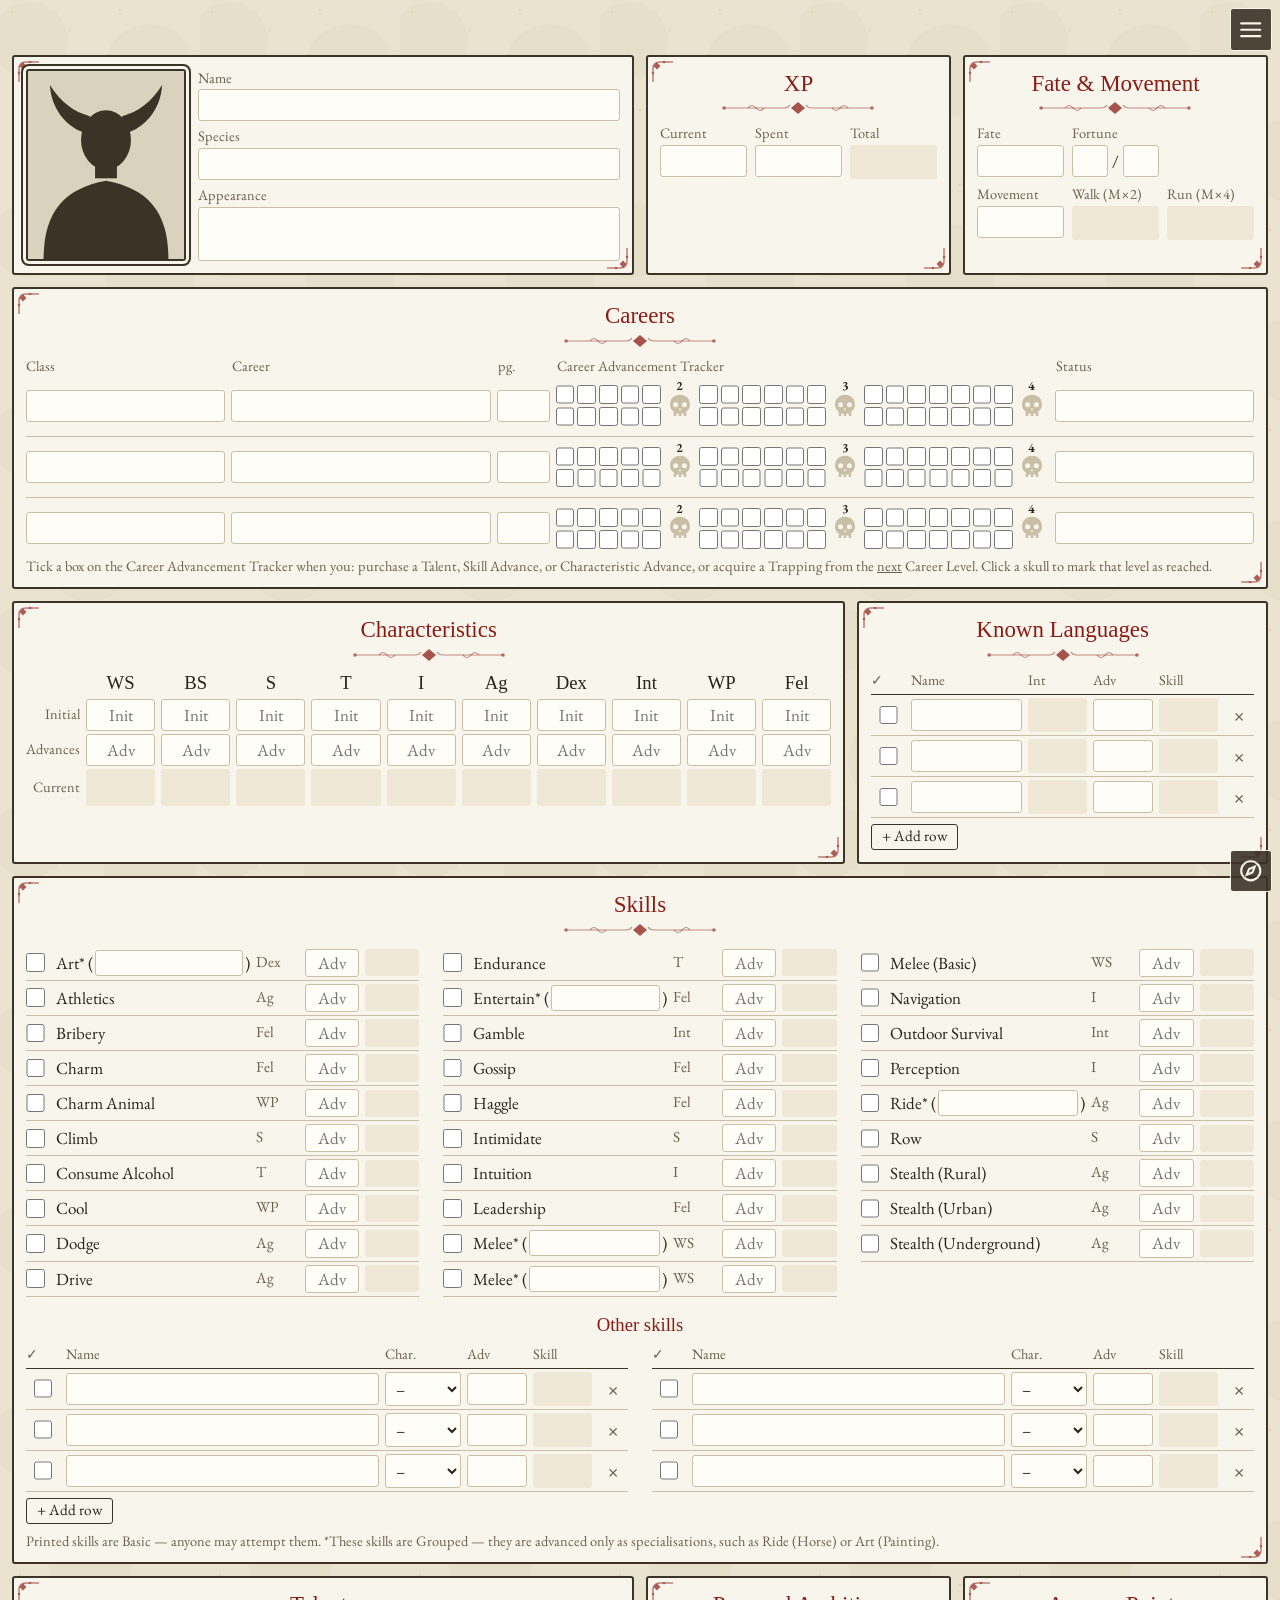
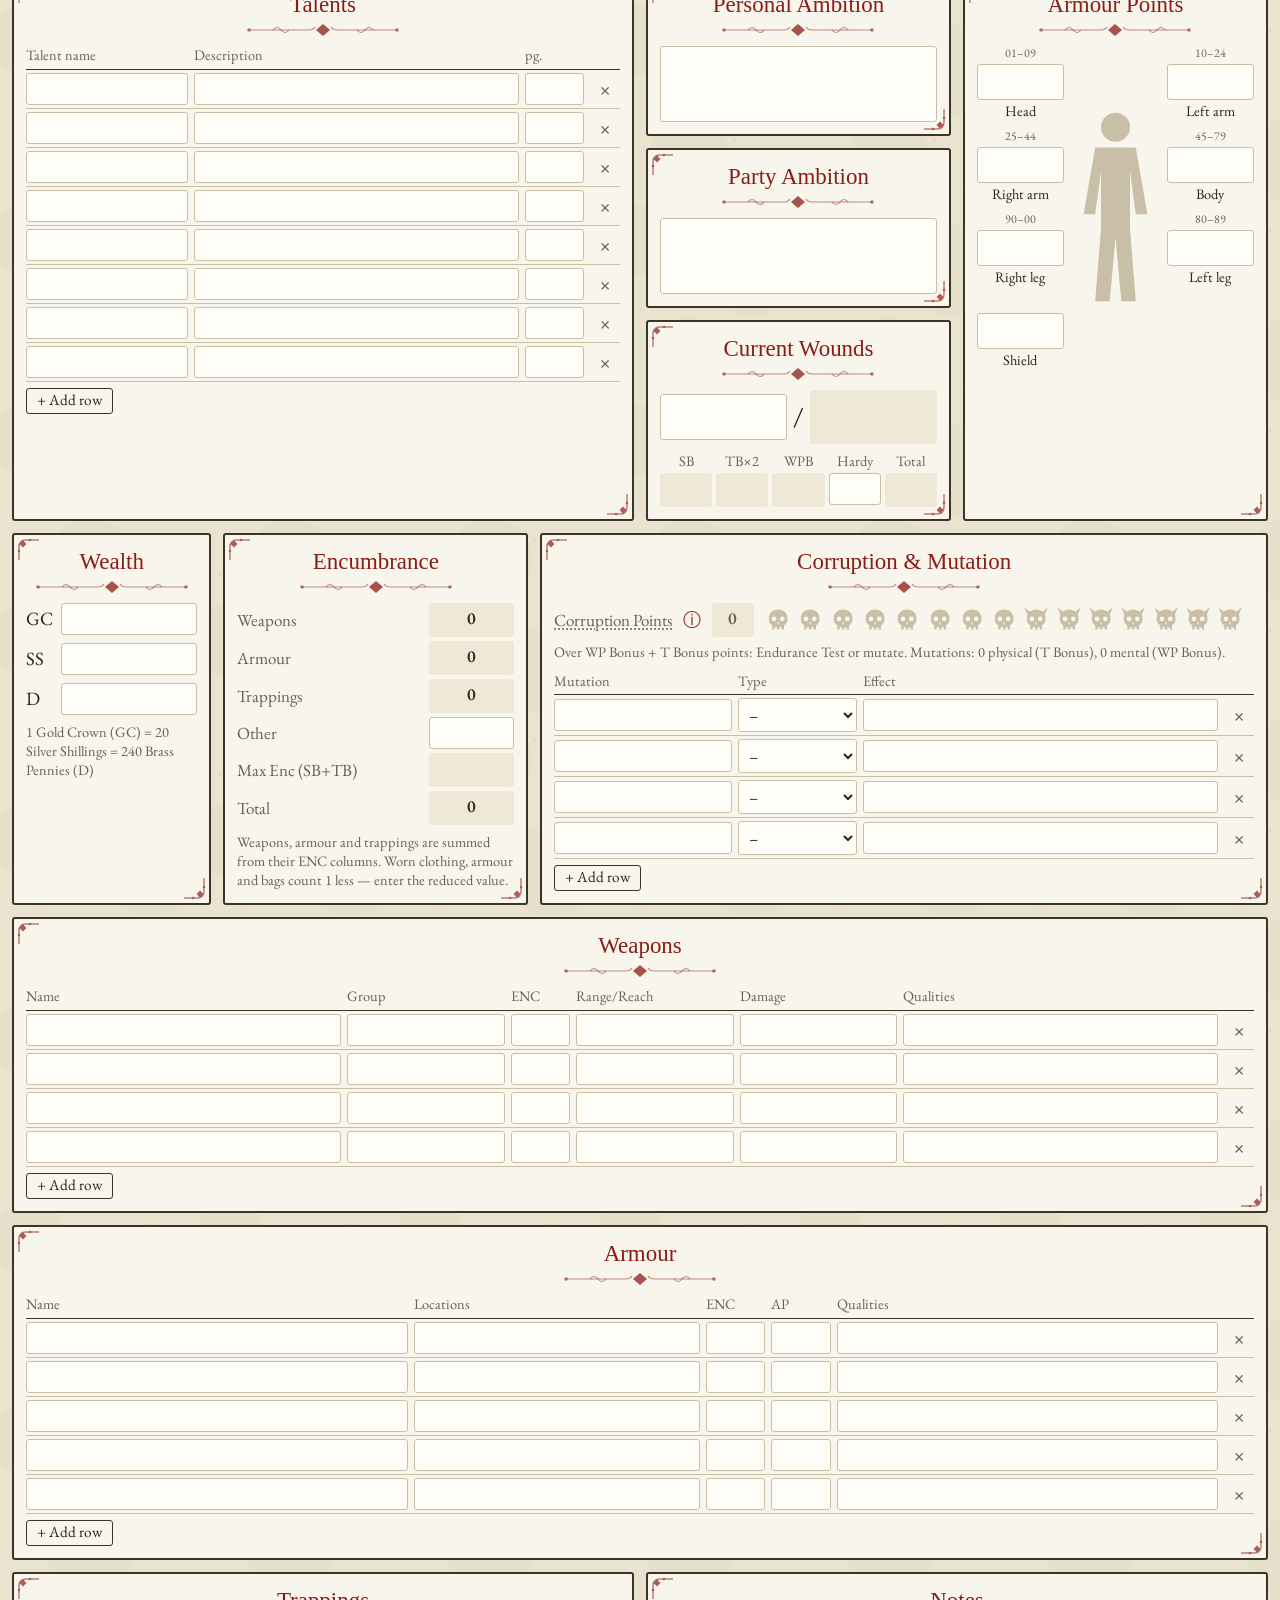
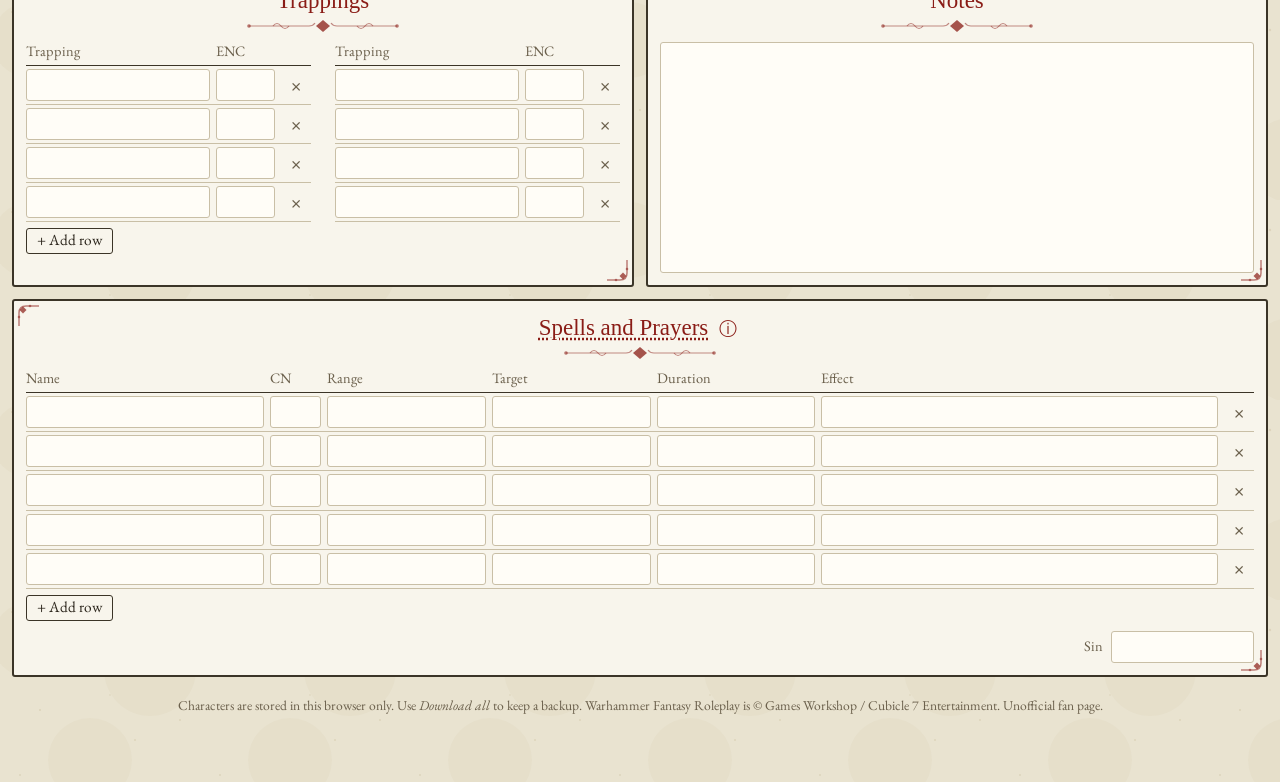
==== commit 62ce01d4: "Add a section navigation menu at the bottom A compass button in the bottom right corner toggles a ba" ====
--- a/index.html
+++ b/index.html
@@ -57,6 +57,7 @@
                     <input type="text" id="drawRoom" class="short" placeholder="Name your drawing room" autocomplete="off" spellcheck="false">
                 </label>
             </span>
+            <a class="toolbar-link" href="https://github.com/PanzerPandaNinja/warhammer_site" target="_blank" rel="noopener" title="The source code of this site on GitHub (opens in a new tab)">GitHub</a>
             <input type="file" id="uploadInput" accept=".yaml,.yml,text/yaml,application/x-yaml" hidden>
         </div>
         <span id="status" class="toolbar-status" role="status" aria-live="polite"></span>
@@ -82,7 +83,7 @@
     <main class="sheet">
 
         <!-- Name, species, appearance and portrait -->
-        <section class="panel identity span-lg-6 span-md-12">
+        <section id="sec-character" class="panel identity span-lg-6 span-md-12">
             <figure class="portrait">
                 <img id="portraitImg" src="img/default-portrait.svg" alt="Character portrait">
             </figure>
@@ -93,7 +94,7 @@
             </div>
         </section>
 
-        <section class="panel span-lg-3 span-md-6">
+        <section id="sec-xp" class="panel span-lg-3 span-md-6">
             <h2>XP</h2>
             <div class="trio">
                 <label class="field"><span>Current</span><input type="number" data-path="xp.current"></label>
@@ -102,7 +103,7 @@
             </div>
         </section>
 
-        <section class="panel span-lg-3 span-md-6">
+        <section id="sec-fate" class="panel span-lg-3 span-md-6">
             <h2>Fate &amp; Movement</h2>
             <div class="trio">
                 <label class="field"><span>Fate</span><input type="number" data-path="fate"></label>
@@ -122,23 +123,23 @@
             </div>
         </section>
 
-        <section class="panel span-lg-12">
+        <section id="sec-careers" class="panel span-lg-12">
             <h2>Careers</h2>
             <div id="careers" class="careers"></div>
             <p class="hint">Tick a box on the Career Advancement Tracker when you: purchase a Talent, Skill Advance, or Characteristic Advance, or acquire a Trapping from the <u>next</u> Career Level. Click a skull to mark that level as reached.</p>
         </section>
 
-        <section class="panel span-lg-8 span-md-12">
+        <section id="sec-characteristics" class="panel span-lg-8 span-md-12">
             <h2>Characteristics</h2>
             <div id="characteristics" class="characteristics"></div>
         </section>
 
-        <section class="panel span-lg-4 span-md-12">
+        <section id="sec-languages" class="panel span-lg-4 span-md-12">
             <h2>Known Languages</h2>
             <div class="list" data-list="languages"></div>
         </section>
 
-        <section class="panel span-lg-12">
+        <section id="sec-skills" class="panel span-lg-12">
             <h2>Skills</h2>
             <div id="basicSkills" class="skills"></div>
             <h3>Other skills</h3>
@@ -146,13 +147,13 @@
             <p class="hint">Printed skills are Basic — anyone may attempt them. *These skills are Grouped — they are advanced only as specialisations, such as Ride (Horse) or Art (Painting).</p>
         </section>
 
-        <section class="panel span-lg-6 span-md-12">
+        <section id="sec-talents" class="panel span-lg-6 span-md-12">
             <h2>Talents</h2>
             <div class="list" data-list="talents"></div>
         </section>
 
         <div class="stack span-lg-3 span-md-6">
-            <section class="panel">
+            <section id="sec-ambitions" class="panel">
                 <h2>Personal Ambition</h2>
                 <textarea rows="3" data-path="ambitions.personal" aria-label="Personal ambition"></textarea>
             </section>
@@ -160,7 +161,7 @@
                 <h2>Party Ambition</h2>
                 <textarea rows="3" data-path="ambitions.party" aria-label="Party ambition"></textarea>
             </section>
-            <section class="panel">
+            <section id="sec-wounds" class="panel">
                 <h2>Current Wounds</h2>
                 <div class="wounds-current">
                     <input type="number" data-path="wounds.current" aria-label="Current wounds">
@@ -177,7 +178,7 @@
             </section>
         </div>
 
-        <section class="panel span-lg-3 span-md-6">
+        <section id="sec-armour-points" class="panel span-lg-3 span-md-6">
             <h2>Armour Points</h2>
             <div class="armour-points">
                 <label class="ap ap-head"><small>01–09</small><input type="number" data-path="armourPoints.head"><span>Head</span></label>
@@ -194,7 +195,7 @@
             </div>
         </section>
 
-        <section class="panel span-lg-2 span-md-6">
+        <section id="sec-wealth" class="panel span-lg-2 span-md-6">
             <h2>Wealth</h2>
             <div class="wealth">
                 <label class="field"><span>GC</span><input type="number" data-path="wealth.gc"></label>
@@ -204,7 +205,7 @@
             <p class="hint">1 Gold Crown (GC) = 20 Silver Shillings = 240 Brass Pennies (D)</p>
         </section>
 
-        <section class="panel span-lg-3 span-md-6">
+        <section id="sec-encumbrance" class="panel span-lg-3 span-md-6">
             <h2>Encumbrance</h2>
             <dl class="enc">
                 <dt>Weapons</dt><dd><output data-calc="enc.weapons"></output></dd>
@@ -217,7 +218,7 @@
             <p class="hint">Weapons, armour and trappings are summed from their ENC columns. Worn clothing, armour and bags count 1 less — enter the reduced value.</p>
         </section>
 
-        <section class="panel span-lg-7 span-md-12">
+        <section id="sec-corruption" class="panel span-lg-7 span-md-12">
             <h2>Corruption &amp; Mutation</h2>
             <div class="corruption">
                 <span class="corruption-label"><span class="has-tip" id="corruptionTip" title="Corruption Tests: at the end of a session the GM picks your worst exposure and calls for one Challenging (+0 SL) Test — Endurance for physical corruption, Cool for spiritual.&#10;Exposure: touching the source for 1 Turn, or 1 hour near it. Prolonged exposure: touching it for 1 hour, or 6 hours near it.&#10;&#10;Minor — fail: +1 point.&#10;Exposure to Corruption (Minor) creatures, refined warpstone or a profane artefact; prolonged exposure to cultists, cult temples, skaven or mutant lairs.&#10;&#10;Moderate — fail: +2, +0 SL: +1, 1+ SL: none.&#10;Exposure to Corruption (Moderate) creatures or warpstone; prolonged exposure to refined warpstone or a Chaos-tainted artefact.&#10;&#10;Major — fail: +3, +0 SL: +2, 1–3 SL: +1, 4+ SL: none.&#10;Exposure to Corruption (Major) creatures; prolonged exposure to warpstone; a deal with a daemon; eating refined warpstone.&#10;&#10;Mutation: with more points than WP Bonus + T Bonus, make a Challenging (+0 SL) Endurance Test. On a failure, lose points equal to your WP Bonus and roll d100 for body or mind — body on 01–50 for Humans, 01–10 for Halflings, 01–05 for Dwarfs; Elves always mutate in mind. Then roll on the Physical or Mental Corruption table. It shows within 3d10 days.&#10;&#10;Absolution is up to the GM: cleansing a Chaos temple, a holy pilgrimage, destroying an unholy artefact, or joining a holy order.">Corruption Points</span> <button type="button" class="info-btn" data-info="corruptionInfo" aria-expanded="false" aria-controls="corruptionInfo" aria-label="Corruption rules" title="Corruption rules">&#9432;</button> <output data-calc="corruption"></output></span>
@@ -228,27 +229,27 @@
             <div class="list" data-list="mutations"></div>
         </section>
 
-        <section class="panel span-lg-12">
+        <section id="sec-weapons" class="panel span-lg-12">
             <h2>Weapons</h2>
             <div class="list" data-list="weapons"></div>
         </section>
 
-        <section class="panel span-lg-12">
+        <section id="sec-armour" class="panel span-lg-12">
             <h2>Armour</h2>
             <div class="list" data-list="armour"></div>
         </section>
 
-        <section class="panel span-lg-6 span-md-12">
+        <section id="sec-trappings" class="panel span-lg-6 span-md-12">
             <h2>Trappings</h2>
             <div class="list list-columns" data-list="trappings"></div>
         </section>
 
-        <section class="panel span-lg-6 span-md-12">
+        <section id="sec-notes" class="panel span-lg-6 span-md-12">
             <h2>Notes</h2>
             <textarea class="notes" rows="10" data-path="notes" aria-label="Notes"></textarea>
         </section>
 
-        <section class="panel span-lg-12">
+        <section id="sec-spells" class="panel span-lg-12">
             <h2><span class="has-tip" id="magicTip" title="MAGIC&#10;Casting: a Challenging (+0 SL) Language (Magick) Test. The spell works if your SL is at least its CN.&#10;Doubles on a success: a Critical Cast — roll on the Minor Miscast table, but also pick Critical Damage, Total Power (add the tens die to SL for Overcasting) or Unstoppable Force (cannot be dispelled). Petty spells never miscast this way.&#10;Doubles on a failure: a Fumble — roll on the Minor Miscast table.&#10;&#10;Channelling: spend your Action on a Challenging (+0 SL) Channelling Test for one Wind. The SL build a pool you add to your next Casting Test for that lore. Doubles on a success add your WP Bonus; doubles on a failure lose 1d10 SL and miscast. Taking damage or a Condition while channelling: Hard (−2 SL) Cool Test or the same happens.&#10;&#10;Overcasting: spare SL (up to Int Bonus + WP Bonus) add range, area, targets, duration or magic-missile Damage. Not for petty or unmemorised spells, Range You or Touch, or Duration Instant.&#10;Magic missiles: Damage is the spell&#x27;s Damage + your WP Bonus; reverse the casting dice for the hit location.&#10;Ingredients: lower a miscast one step (Major to Minor, Minor to none); about half the CN in shillings, 10d for CN 0.&#10;Armour: −1 SL to cast and channel per AP on your most armoured location (no penalty for metal with Chamon or leather with Ghur).&#10;Dispelling: once per Round, an Opposed Language (Magick) Test against a caster within Willpower yards. A lasting spell needs an Extended Test until your SL reach its CN.&#10;Corrupting influences and warpstone turn Minor Miscasts into Major ones.&#10;&#10;PRAYERS&#10;Blessings and Miracles: a Challenging (+0 SL) Pray Test. A Fumble brings the Wrath of the Gods. Each prayer can only be in effect once at a time.&#10;Blessings: each +2 SL adds +6 yards, +1 target or +6 Rounds.&#10;Miracles: each +2 SL adds the listed range, targets or duration again (Range You and Duration Instant cannot be extended).&#10;Sin: if the units die of a Pray Test is equal to or lower than your Sin Points, you suffer the Wrath of the Gods even on a success — roll d100 + 10 per Sin Point, then lose 1 Sin Point.">Spells and Prayers</span> <button type="button" class="info-btn" data-info="magicInfo" aria-expanded="false" aria-controls="magicInfo" aria-label="Magic and prayer rules" title="Magic and prayer rules">&#9432;</button></h2>
             <div id="magicInfo" class="info-pop" data-source="magicTip" hidden></div>
             <div class="list" data-list="spells"></div>
@@ -261,6 +262,32 @@
         Warhammer Fantasy Roleplay is © Games Workshop / Cubicle 7 Entertainment. Unofficial fan page.
     </footer>
 
+    <!-- Section navigation: hidden until the compass button is pressed -->
+    <nav id="sectionNav" class="section-nav" aria-label="Sections" hidden>
+        <a href="#sec-character">Character</a>
+        <a href="#sec-xp">XP</a>
+        <a href="#sec-fate">Fate</a>
+        <a href="#sec-careers">Careers</a>
+        <a href="#sec-characteristics">Characteristics</a>
+        <a href="#sec-languages">Languages</a>
+        <a href="#sec-skills">Skills</a>
+        <a href="#sec-talents">Talents</a>
+        <a href="#sec-ambitions">Ambitions</a>
+        <a href="#sec-wounds">Wounds</a>
+        <a href="#sec-armour-points">Armour Points</a>
+        <a href="#sec-wealth">Wealth</a>
+        <a href="#sec-encumbrance">Encumbrance</a>
+        <a href="#sec-corruption">Corruption</a>
+        <a href="#sec-weapons">Weapons</a>
+        <a href="#sec-armour">Armour</a>
+        <a href="#sec-trappings">Trappings</a>
+        <a href="#sec-notes">Notes</a>
+        <a href="#sec-spells">Spells</a>
+    </nav>
+    <button type="button" id="navBtn" class="nav-btn" aria-controls="sectionNav" aria-expanded="false" aria-label="Go to section" title="Go to section">
+        <svg viewBox="0 0 24 24" aria-hidden="true"><circle cx="12" cy="12" r="9"/><path d="M15.8 8.2l-2.2 5.4-5.4 2.2 2.2-5.4z"/></svg>
+    </button>
+
     <script src="js/vendor/js-yaml.min.js"></script>
     <script src="js/sheet.js"></script>
 </body>
--- a/css/sheet.css
+++ b/css/sheet.css
@@ -248,10 +248,11 @@
     background: var(--bar);
     color: var(--bar-ink);
 }
-/* Menu button: always visible in the top right corner */
-.menu-btn {
+/* Menu button: always visible in the top right corner.
+   The compass button (.nav-btn) is the same, in the bottom right corner. */
+.menu-btn,
+.nav-btn {
     position: fixed;
-    top: 8px;
     right: max(8px, env(safe-area-inset-right));
     z-index: 20;
     display: flex;
@@ -266,11 +267,48 @@
     border-radius: var(--radius);
     opacity: 0.9;
 }
-.menu-btn:hover { background: var(--bar); opacity: 1; }
-.menu-btn svg { width: 1.5rem; height: 1.5rem; fill: none; stroke: currentColor; stroke-width: 2; stroke-linecap: round; }
-.menu-btn[aria-expanded="true"] { opacity: 1; }
+.menu-btn { top: 8px; }
+.nav-btn { bottom: max(8px, env(safe-area-inset-bottom)); }
+.menu-btn:hover, .nav-btn:hover { background: var(--bar); opacity: 1; }
+.menu-btn svg, .nav-btn svg { width: 1.5rem; height: 1.5rem; fill: none; stroke: currentColor; stroke-width: 2; stroke-linecap: round; }
+.menu-btn[aria-expanded="true"], .nav-btn[aria-expanded="true"] { opacity: 1; }
 /* While the menu is hidden, keep the button clear of the first panel */
 .menu-btn[aria-expanded="false"] ~ .sheet { padding-top: calc(var(--gap) + 2.5rem); }
+
+/* Section navigation: a bar along the bottom with a link to every section */
+.section-nav[hidden] { display: none; }
+.section-nav {
+    position: fixed;
+    left: 0;
+    right: 0;
+    bottom: 0;
+    z-index: 15;
+    display: flex;
+    flex-wrap: wrap;
+    gap: 6px;
+    max-height: 45vh;
+    overflow-y: auto;
+    padding: 10px 12px;
+    padding-left: max(12px, env(safe-area-inset-left));
+    padding-right: max(56px, env(safe-area-inset-right)); /* room for the compass button */
+    padding-bottom: max(10px, env(safe-area-inset-bottom));
+    background: var(--bar);
+    color: var(--bar-ink);
+    box-shadow: 0 -2px 8px rgba(0, 0, 0, 0.25);
+}
+.section-nav a {
+    padding: 4px 10px;
+    background: var(--panel);
+    color: var(--ink);
+    border: 1px solid var(--line);
+    border-radius: var(--radius);
+    text-decoration: none;
+    white-space: nowrap;
+}
+.section-nav a:hover { background: var(--calc); }
+.section-nav a:focus-visible { outline: 2px solid var(--accent); }
+/* --toolbar-h is the height of the open menu bar (set by sheet.js), so sections stop below it */
+[id^="sec-"] { scroll-margin-top: calc(var(--toolbar-h, 0px) + 0.75rem); }
 
 .toolbar-slot { flex: 1 1 200px; max-width: 360px; }
 .toolbar-style { flex: 0 1 140px; }
@@ -279,6 +317,9 @@
 .toolbar-actions button { padding: 4px 10px; color: var(--ink); }
 .toolbar-actions button.danger { color: var(--warn); }
 .toolbar-draw { display: flex; gap: 6px; }
+/* Link styled like the menu buttons */
+.toolbar-link { display: inline-flex; align-items: center; padding: 4px 10px; color: var(--ink); background: var(--panel); border: 1px solid var(--line); border-radius: var(--radius); text-decoration: none; }
+.toolbar-link:hover { background: var(--calc); }
 .toolbar-draw input { width: 13rem; padding: 4px 8px; background: var(--field); color: var(--ink); }
 .toolbar-draw input::placeholder { color: #888; opacity: 1; }
 .toolbar-draw input.short { color: var(--warn); } /* fewer than 8 letters */
@@ -353,7 +394,7 @@
 .footer {
     max-width: var(--sheet-width);
     margin: 0 auto;
-    padding: 8px var(--gap) 24px;
+    padding: 8px var(--gap) 4rem;       /* room for the compass button */
     color: var(--ink-soft);
     font-size: 0.8rem;
     text-align: center;
@@ -665,7 +706,7 @@
 /* ---------- 7. Print ---------- */
 @media print {
     :root { --paper: #fff; --panel: #fff; --field: #fff; --calc: #fff; --font-size: 11px; }
-    .toolbar, .menu-btn, .dialog, .footer, .row-add, .row-remove, .hint, .suggest, .info-btn, .info-pop { display: none !important; }
+    .toolbar, .menu-btn, .nav-btn, .section-nav, .dialog, .footer, .row-add, .row-remove, .hint, .suggest, .info-btn, .info-pop { display: none !important; }
     .sheet { padding: 0; }
     .panel { break-inside: avoid; }
 }
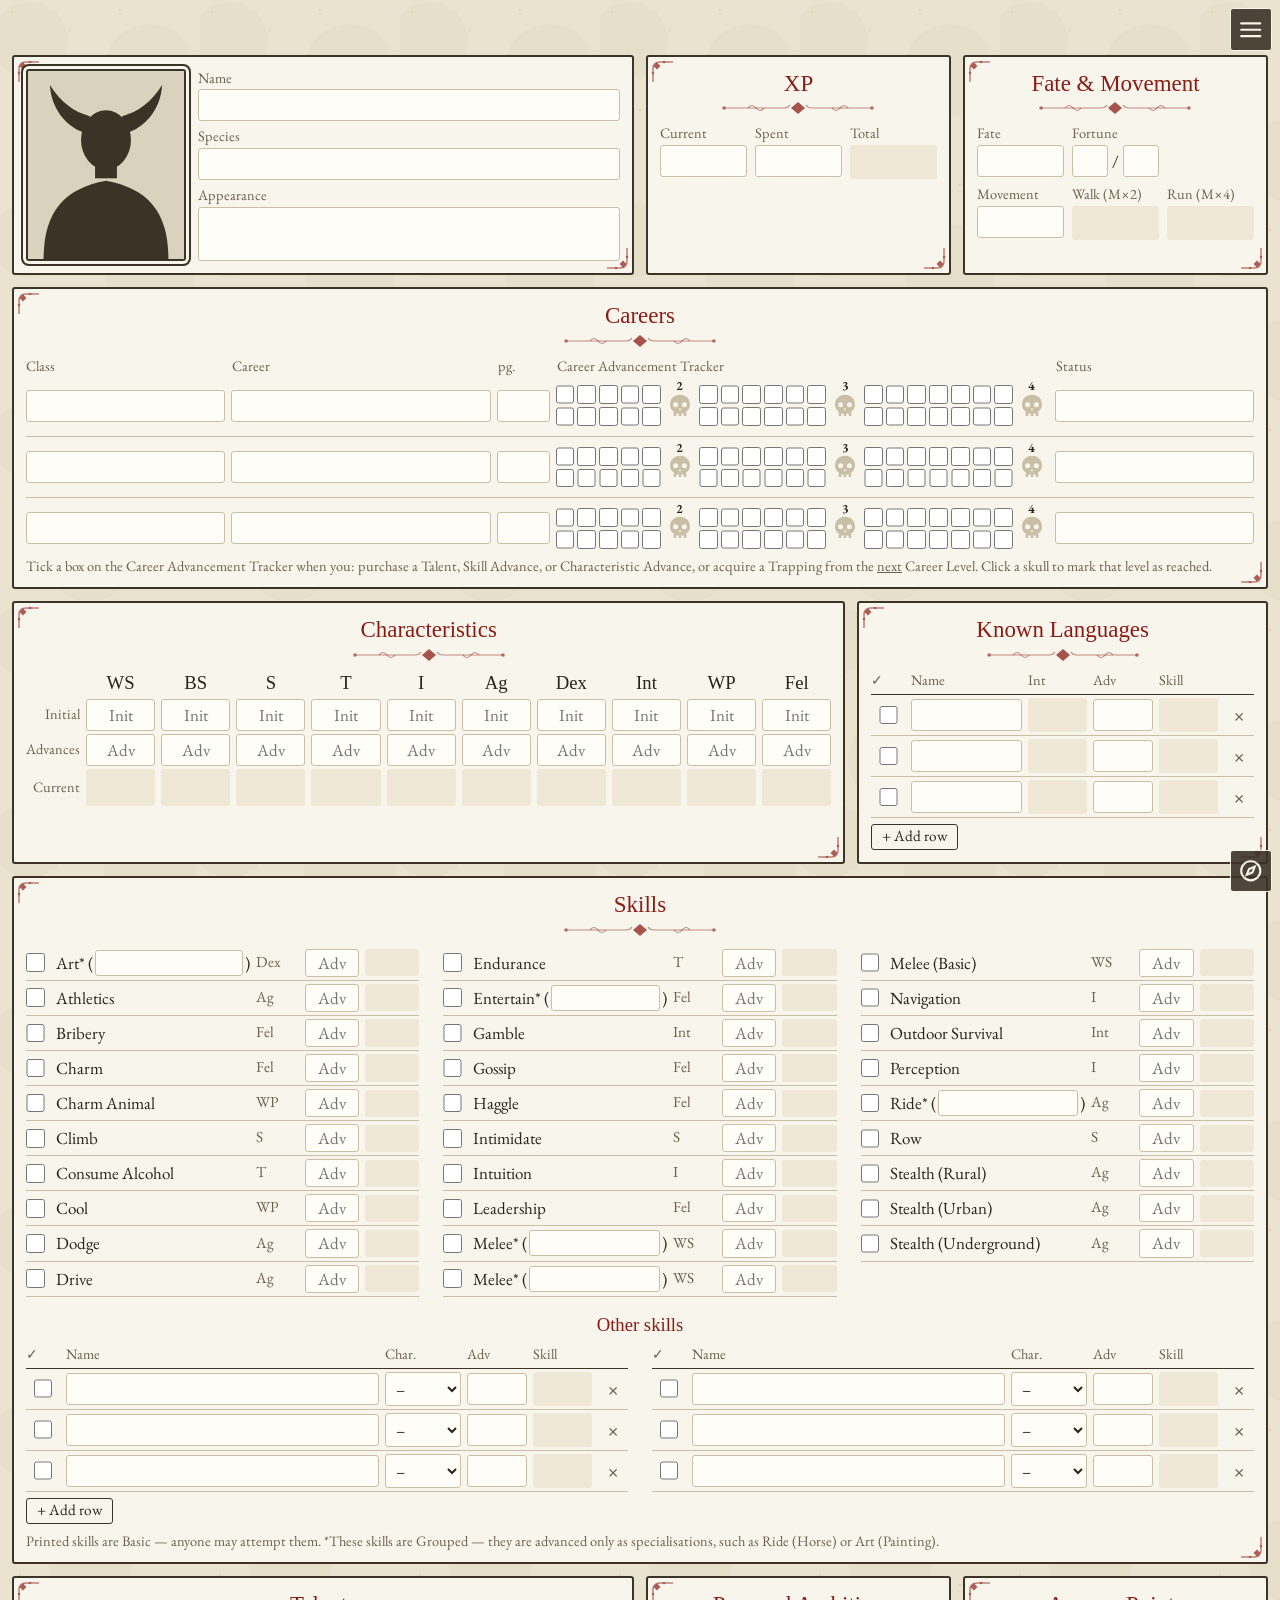
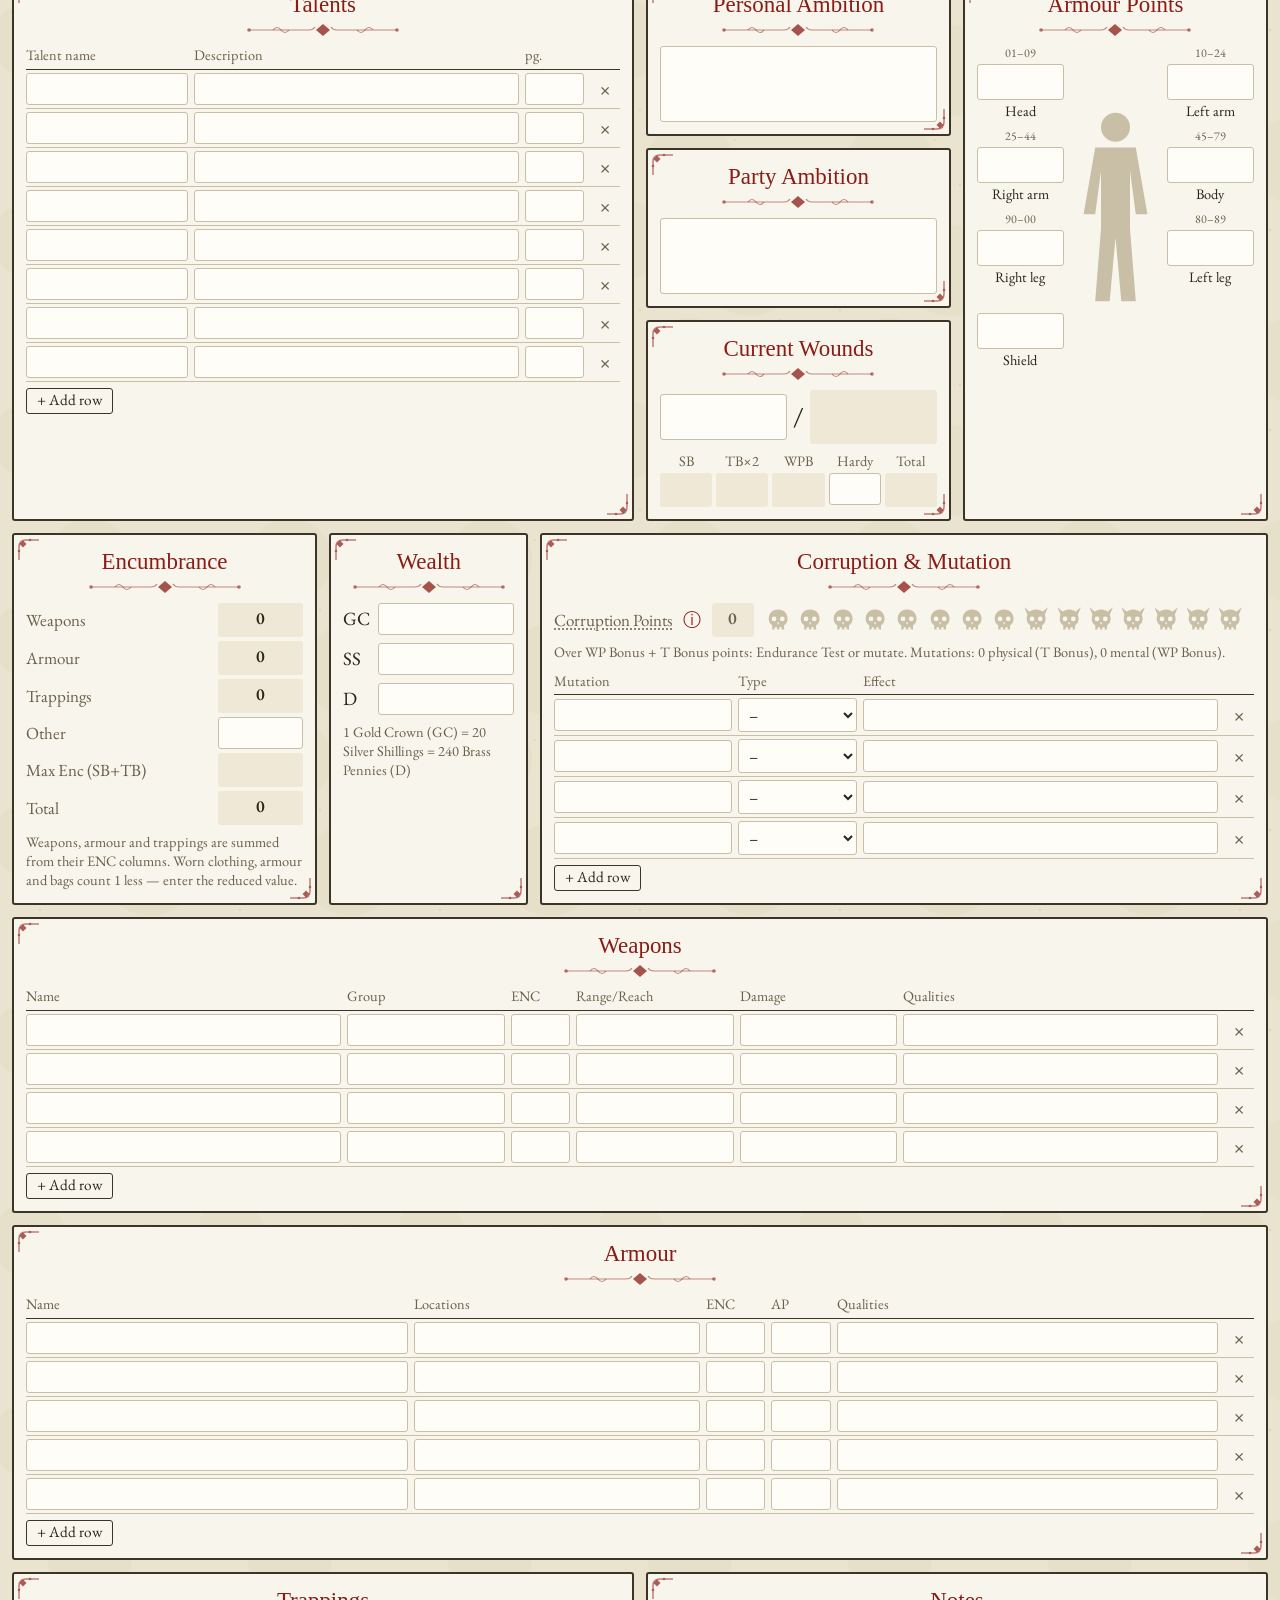
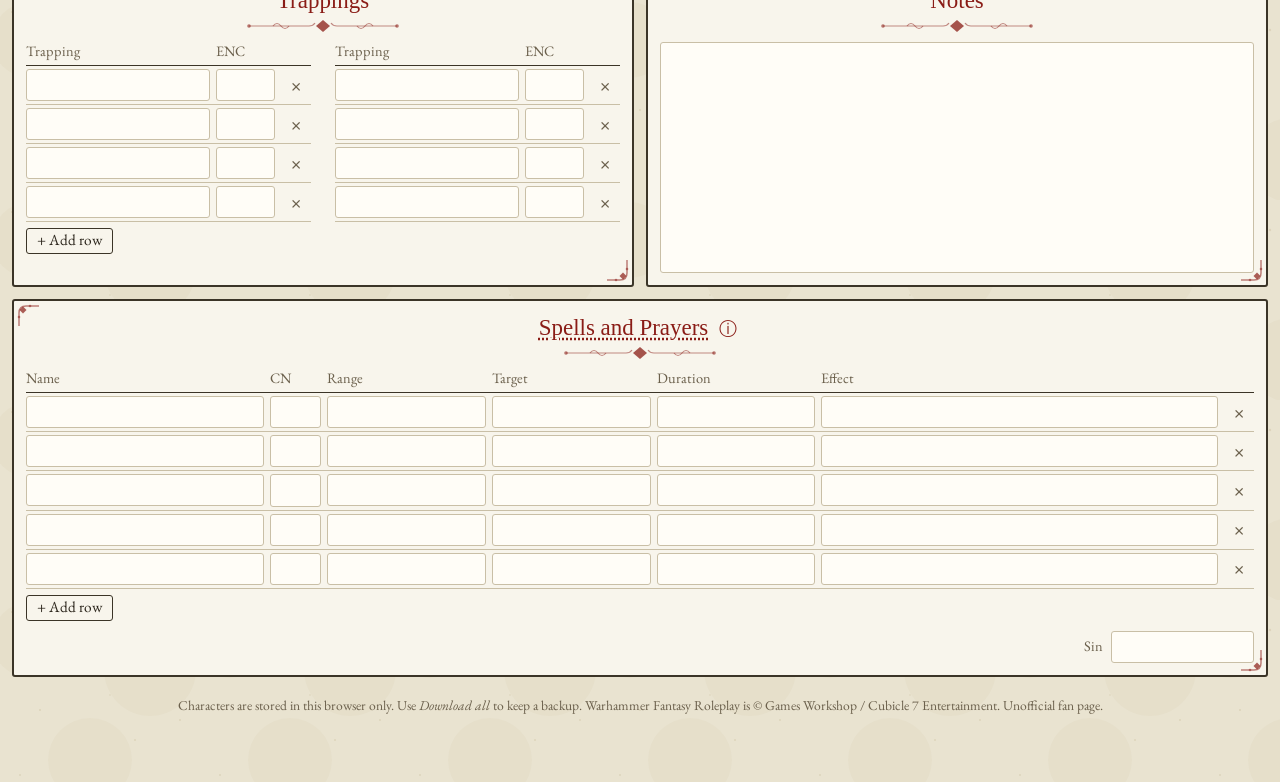
==== commit 6f27c7f6: "Spread the panels out on wide screens From 1500px the sheet uses the whole window (up to 3200px) and" ====
--- a/index.html
+++ b/index.html
@@ -195,16 +195,6 @@
             </div>
         </section>
 
-        <section id="sec-wealth" class="panel span-lg-2 span-md-6">
-            <h2>Wealth</h2>
-            <div class="wealth">
-                <label class="field"><span>GC</span><input type="number" data-path="wealth.gc"></label>
-                <label class="field"><span>SS</span><input type="number" data-path="wealth.ss"></label>
-                <label class="field"><span>D</span><input type="number" data-path="wealth.d"></label>
-            </div>
-            <p class="hint">1 Gold Crown (GC) = 20 Silver Shillings = 240 Brass Pennies (D)</p>
-        </section>
-
         <section id="sec-encumbrance" class="panel span-lg-3 span-md-6">
             <h2>Encumbrance</h2>
             <dl class="enc">
@@ -216,6 +206,16 @@
                 <dt>Total</dt><dd><output data-calc="enc.total"></output></dd>
             </dl>
             <p class="hint">Weapons, armour and trappings are summed from their ENC columns. Worn clothing, armour and bags count 1 less — enter the reduced value.</p>
+        </section>
+
+        <section id="sec-wealth" class="panel span-lg-2 span-md-6">
+            <h2>Wealth</h2>
+            <div class="wealth">
+                <label class="field"><span>GC</span><input type="number" data-path="wealth.gc"></label>
+                <label class="field"><span>SS</span><input type="number" data-path="wealth.ss"></label>
+                <label class="field"><span>D</span><input type="number" data-path="wealth.d"></label>
+            </div>
+            <p class="hint">1 Gold Crown (GC) = 20 Silver Shillings = 240 Brass Pennies (D)</p>
         </section>
 
         <section id="sec-corruption" class="panel span-lg-7 span-md-12">
@@ -275,8 +275,8 @@
         <a href="#sec-ambitions">Ambitions</a>
         <a href="#sec-wounds">Wounds</a>
         <a href="#sec-armour-points">Armour Points</a>
+        <a href="#sec-encumbrance">Encumbrance</a>
         <a href="#sec-wealth">Wealth</a>
-        <a href="#sec-encumbrance">Encumbrance</a>
         <a href="#sec-corruption">Corruption</a>
         <a href="#sec-weapons">Weapons</a>
         <a href="#sec-armour">Armour</a>
--- a/css/sheet.css
+++ b/css/sheet.css
@@ -375,6 +375,43 @@
     .sheet > .span-lg-7 { grid-column: span 7; }
     .sheet > .span-lg-8 { grid-column: span 8; }
     .sheet > .span-lg-12 { grid-column: span 12; }
+}
+
+/* Wide windows: the sheet uses nearly the whole window (up to --sheet-width) and the
+   panels are spread out so that every row adds up to 12 columns.
+   Ids are used so these rules win over the span classes in the HTML. */
+@media (min-width: 1500px) {
+    :root { --sheet-width: 3200px; --gap: 16px; --pad: 14px; }
+    .sheet > #sec-character { grid-column: span 5; }
+    .sheet > #sec-xp { grid-column: span 3; }
+    .sheet > #sec-fate { grid-column: span 4; }
+    .sheet > #sec-talents { grid-column: span 5; }
+    .sheet > .stack { grid-column: span 4; }
+    .sheet > #sec-armour-points { grid-column: span 3; }
+    .sheet > #sec-encumbrance,
+    .sheet > #sec-wealth { grid-column: span 3; }
+    .sheet > #sec-corruption { grid-column: span 6; }
+    .sheet > #sec-weapons,
+    .sheet > #sec-armour { grid-column: span 6; }
+    .sheet .skills { columns: 4 320px; }
+}
+@media (min-width: 2000px) {
+    .sheet > #sec-character { grid-column: span 3; }
+    .sheet > #sec-xp,
+    .sheet > #sec-fate { grid-column: span 2; }
+    .sheet > #sec-careers { grid-column: span 5; }
+    .sheet > #sec-talents { grid-column: span 4; }
+    .sheet > .stack { grid-column: span 3; }
+    .sheet > #sec-armour-points { grid-column: span 2; }
+    .sheet > #sec-encumbrance { grid-column: span 3; }
+    .sheet > #sec-wealth { grid-column: span 2; }
+    .sheet > #sec-corruption { grid-column: span 4; }
+    .sheet > #sec-weapons { grid-column: span 6; }
+    .sheet > #sec-armour,
+    .sheet > #sec-trappings,
+    .sheet > #sec-notes { grid-column: span 4; }
+    .sheet > #sec-spells { grid-column: span 12; }
+    .sheet .skills { columns: 5 320px; }
 }
 
 .panel {
